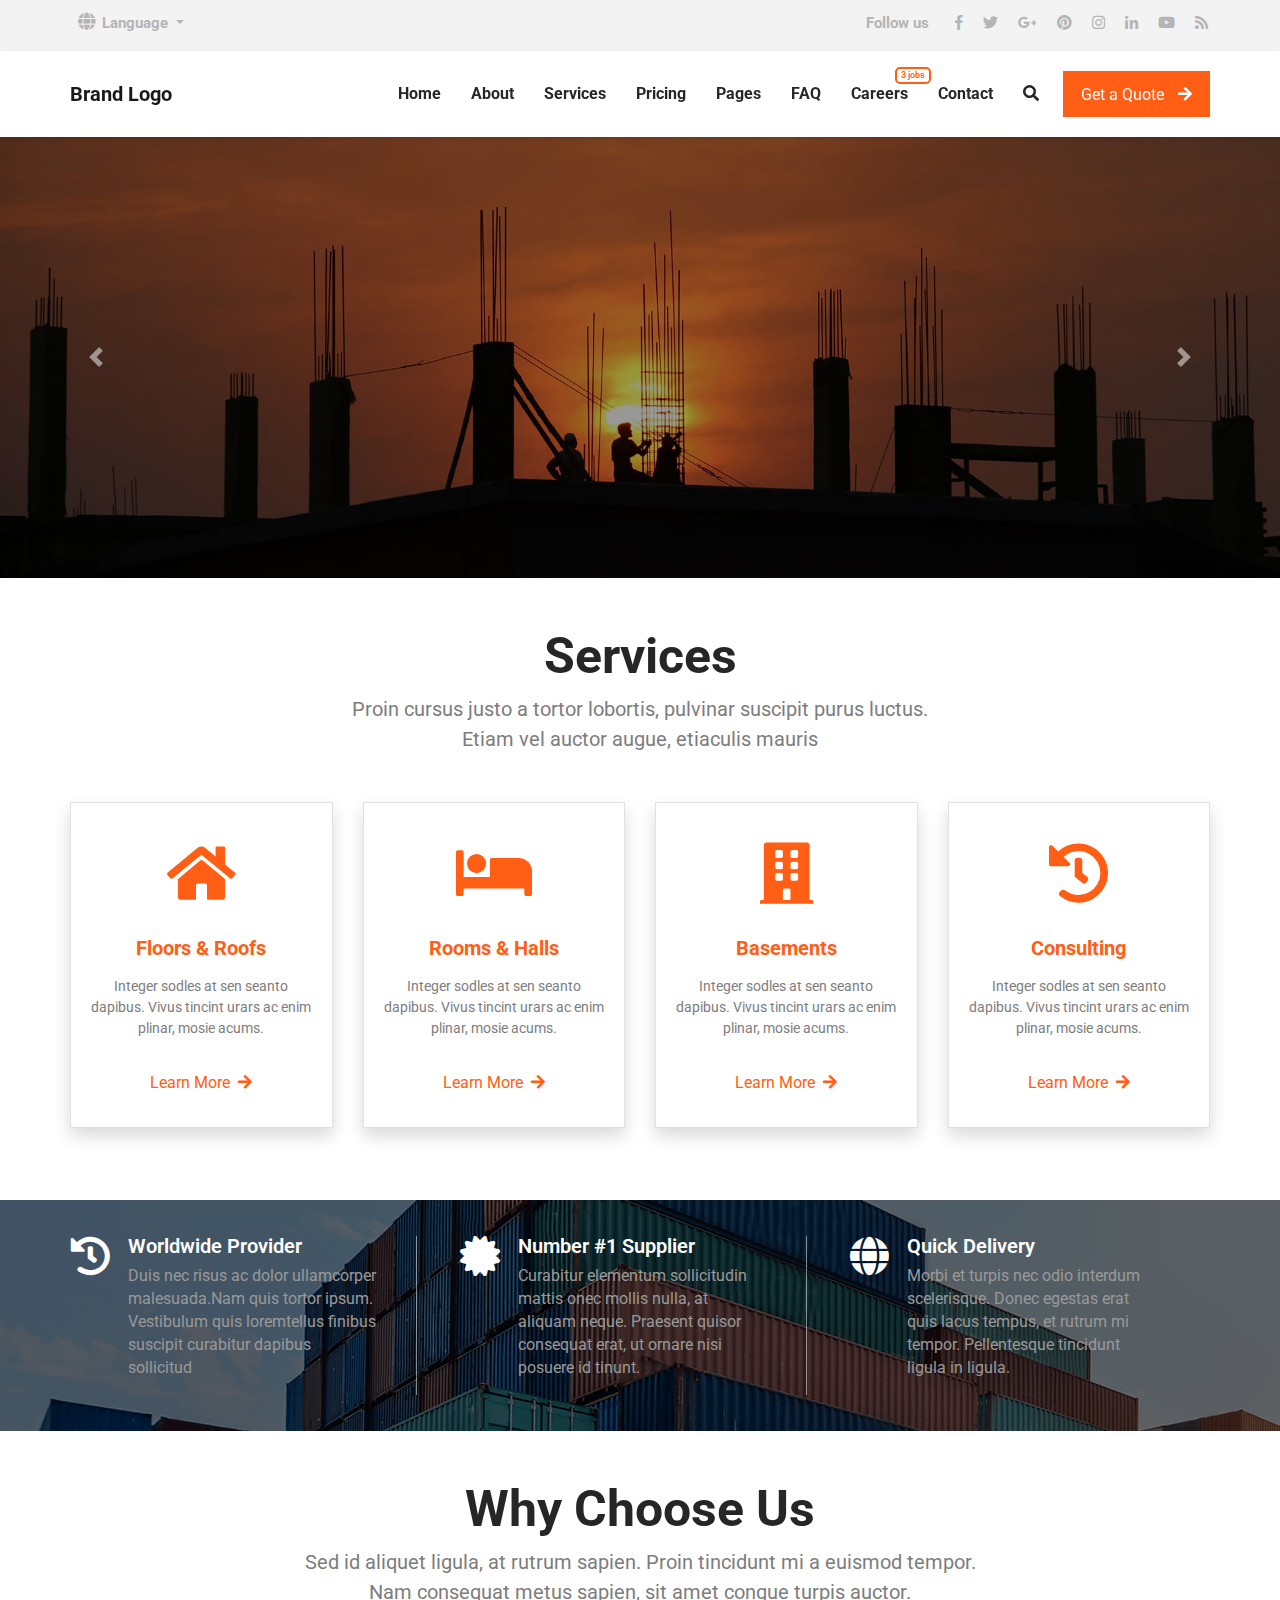
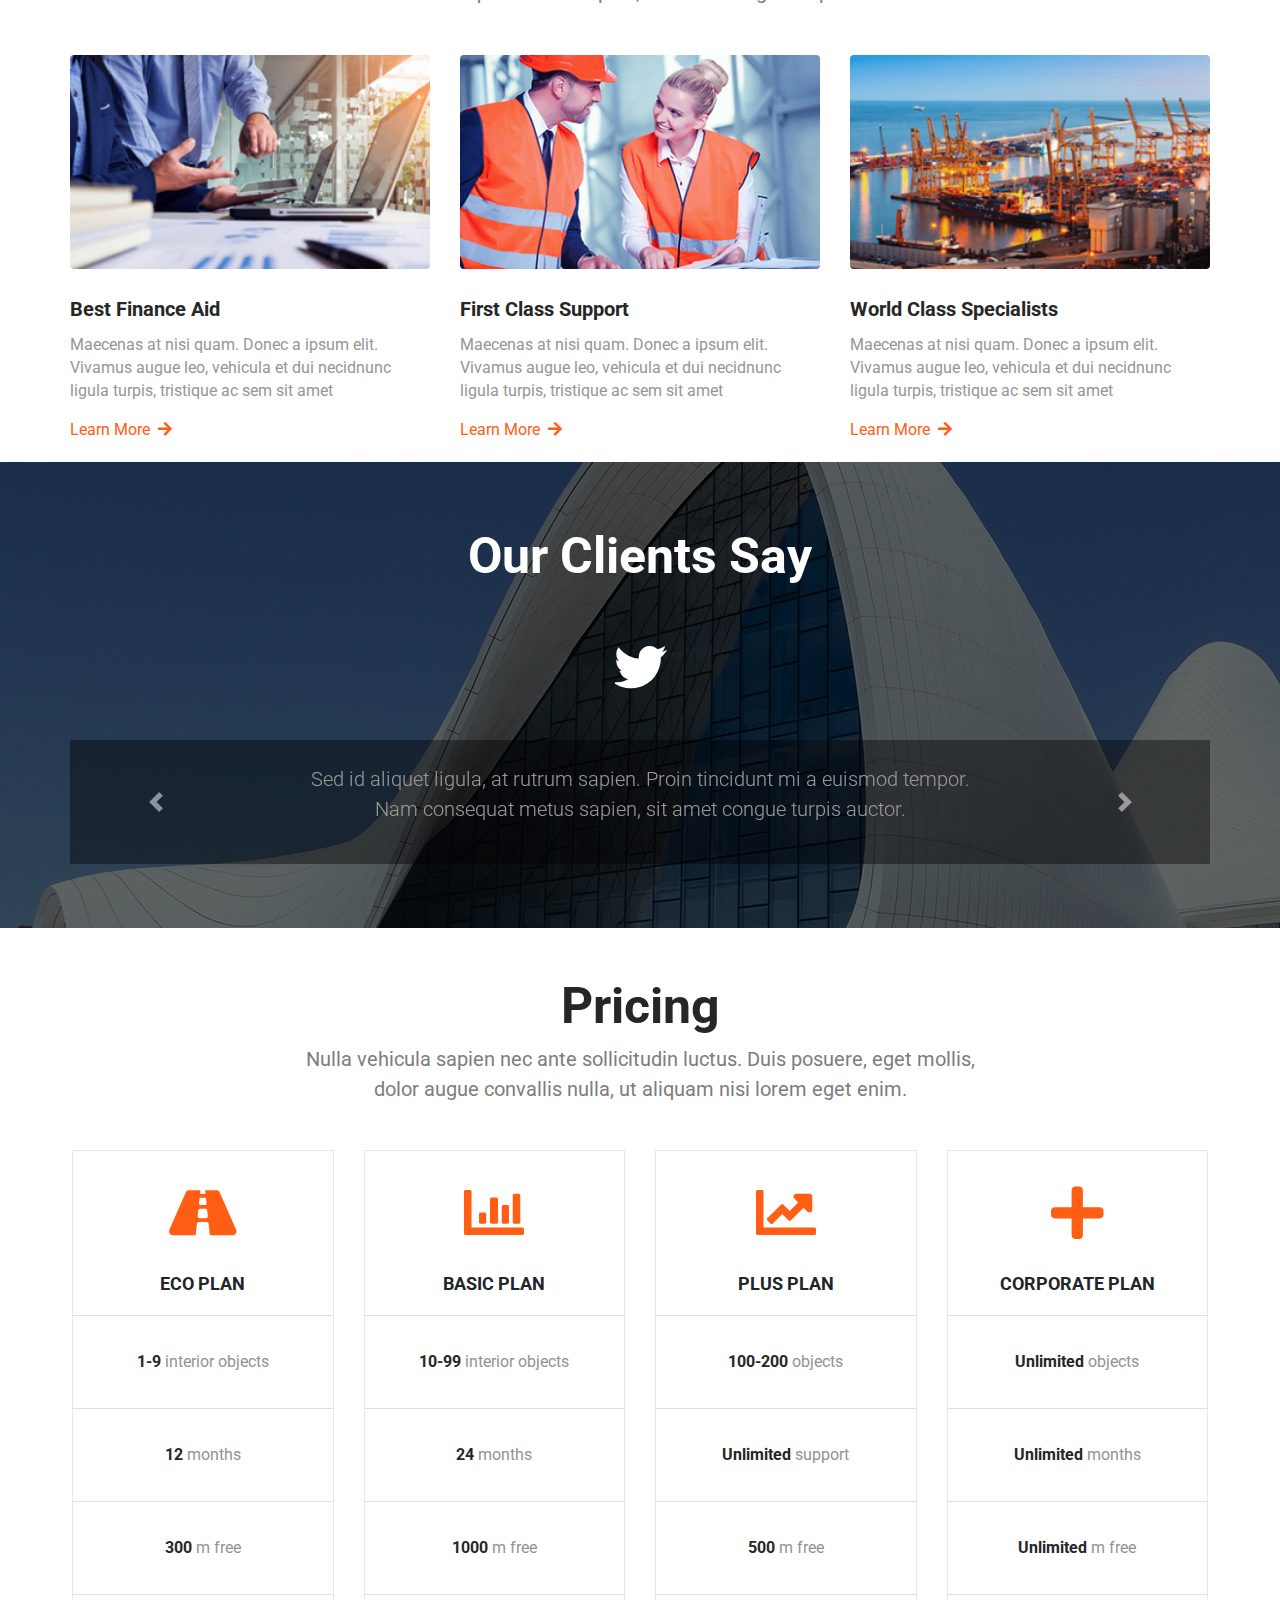
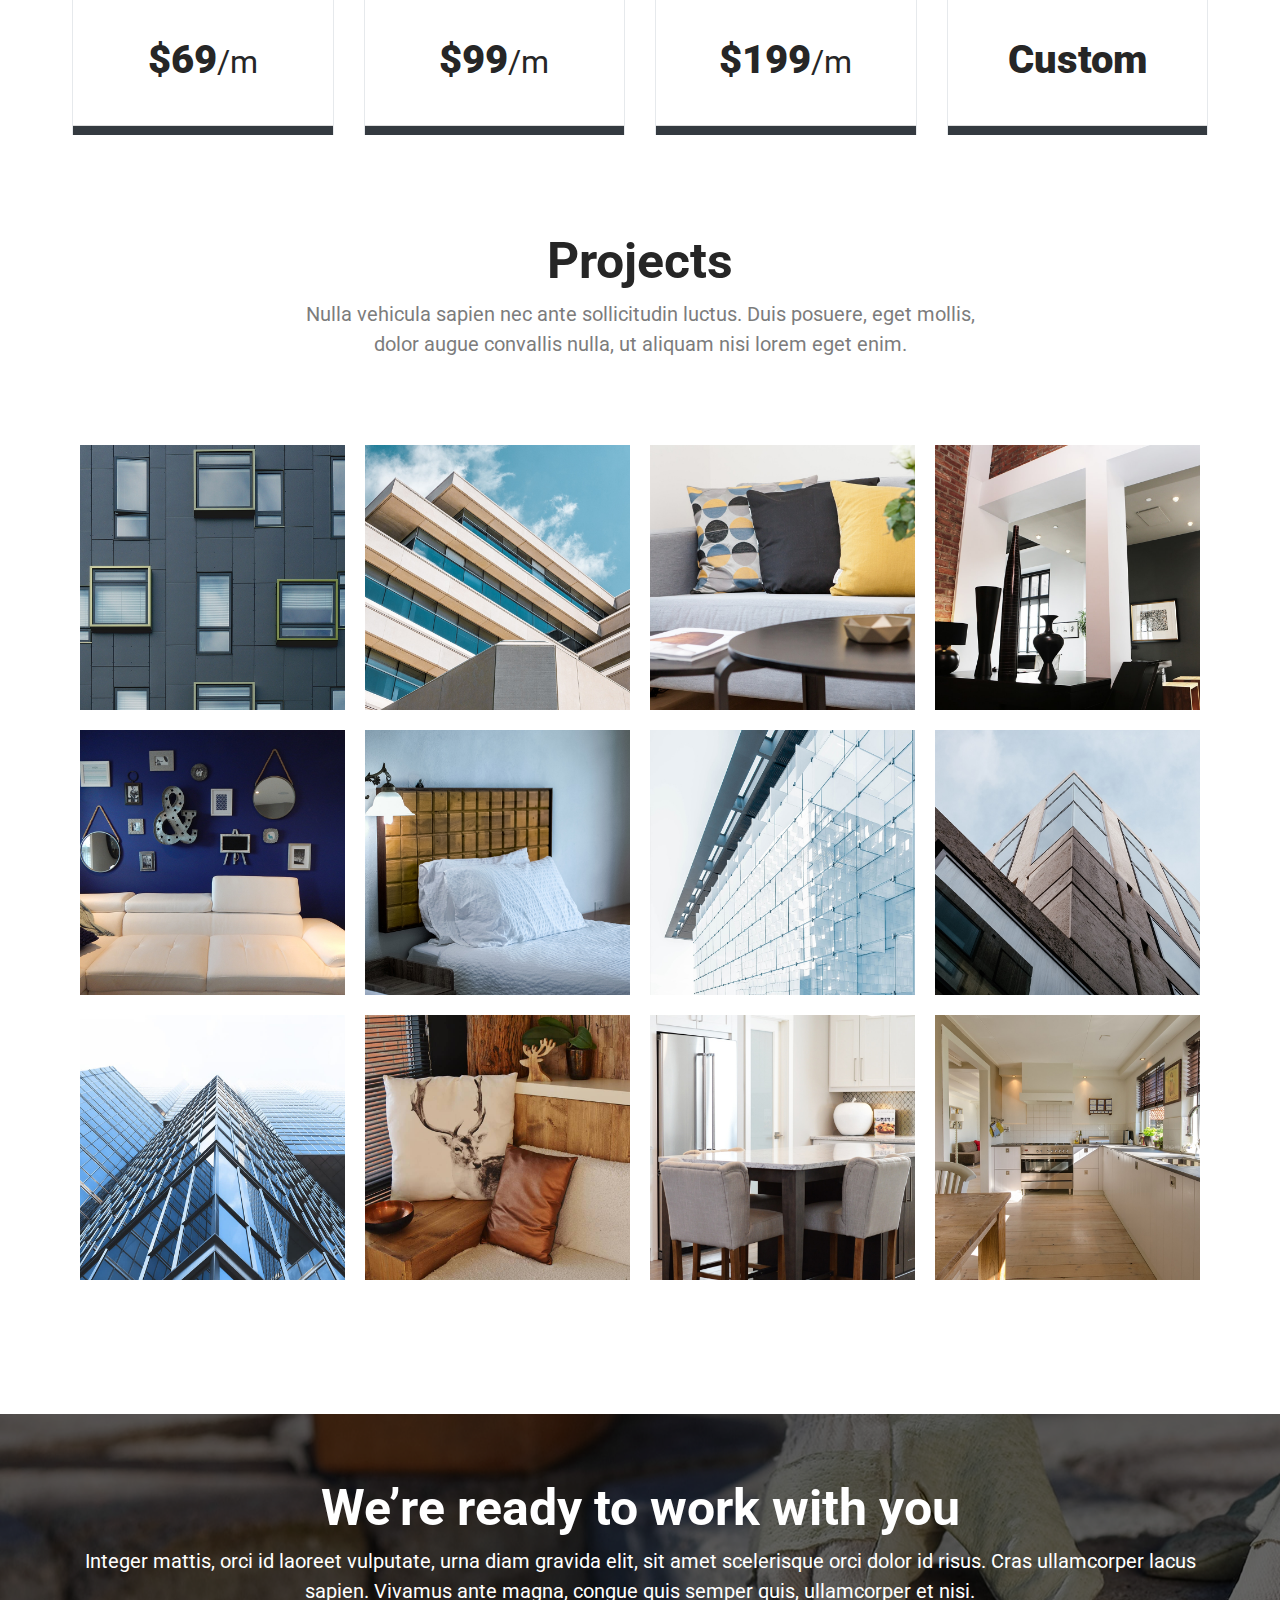
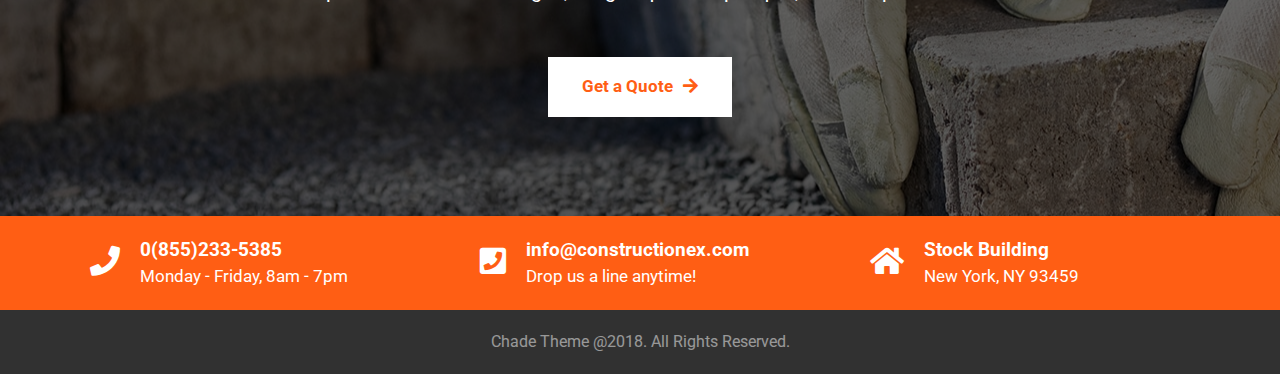
==== index.html @ c519a71b "first commit" ====
<!DOCTYPE html>
<html>

<head>
    <meta charset="utf-8" />
    <meta http-equiv="X-UA-Compatible" content="IE=edge">
    <title>Home</title>
    <meta name="viewport" content="width=device-width, initial-scale=1">
    <!--Bootstrap -->
    <link rel="stylesheet" href="css/bootstrap.css" rel="stylesheet">
    <script src="js/jquery-3.3.1.min.js"></script>
    <script src="js/bootstrap.min.js"></script>
    <!-- Header-footer loading script -->
    <script src="js/header-footer-load.js"></script>
    <!-- Fonts -->
    <link rel="stylesheet" href="fonts/fontawesome-free-5.2.0-web/css/all.css">
    <!-- style -->
    <link rel="stylesheet" href="css/style.css">
    <link href="https://fonts.googleapis.com/css?family=Roboto:400,700,900" rel="stylesheet">
</head>
<!-- end of head  -->

<body>
    <!-- load footer section -->
    <div id="load-header"></div>

    <!-- ------------- start of top carousel ---------------->

    <div id="carouselExampleControls" class="carousel slide" data-ride="carousel">
        <div class="carousel-inner">

            <div class="carousel-item active">
                <img class="d-block w-100" src="img/con-2.jpg" alt="Second slide">
            </div>
            <div class="carousel-item">
                <img class="d-block w-100" src="img/con-3-1.jpg" alt="Third slide">
            </div>
            <div class="carousel-item">
                <img class="d-block w-100" src="img/con-5.jpg" alt="Third slide">
            </div>
        </div>
        <a class="carousel-control-prev" href="#carouselExampleControls" role="button" data-slide="prev">
            <span class="carousel-control-prev-icon" aria-hidden="true"></span>
            <span class="sr-only">Previous</span>
        </a>
        <a class="carousel-control-next" href="#carouselExampleControls" role="button" data-slide="next">
            <span class="carousel-control-next-icon" aria-hidden="true"></span>
            <span class="sr-only">Next</span>
        </a>
    </div>
    <!----------------------------- end of carousel ---------------------------->

    <div class="container container__wraper my-5">
        <div class="text-center">
            <h1>Services</h1>
            <p class="paragraph__size paragraph__color">Proin cursus justo a tortor lobortis, pulvinar suscipit purus
                luctus.<br />Etiam vel auctor
                augue,
                etiaculis mauris</p>
        </div>
    </div>

    <div class="container container__wraper my-5">
        <div class="row">
            <div class="col-lg-3 col-md-6 col-sm-12 ">
                <div class="media border service__sec__item shadow">
                    <div class="media-body text-center">
                        <i class="fa fa-home service__sec__item__icon py-4"></i>
                        <h3 class="py-2">Floors & Roofs</h3>
                        <p>Integer sodles at sen seanto dapibus. Vivus tincint urars ac enim plinar, mosie acums.</p>
                        <footer class="py-3">
                            <a href="#">Learn More<i class="fa fa-arrow-right"></i></a>
                        </footer>
                    </div>
                </div>
            </div>
            <div class="col-lg-3 col-md-6 col-sm-12 ">
                <div class="media border service__sec__item shadow shadow">
                    <div class="media-body text-center">
                        <i class="fa fa-bed service__sec__item__icon py-4"></i>
                        <h3 class="py-2">Rooms & Halls</h3>
                        <p>Integer sodles at sen seanto dapibus. Vivus tincint urars ac enim plinar, mosie acums.</p>
                        <footer class="py-3">
                            <a href="#">Learn More<i class="fa fa-arrow-right"></i></a>
                        </footer>
                    </div>
                </div>
            </div>
            <div class="col-lg-3 col-md-6 col-sm-12 ">
                <div class="media border service__sec__item shadow">
                    <div class="media-body text-center">
                        <i class="fa fa-building service__sec__item__icon py-4"></i>
                        <h3 class="py-2">Basements</h3>
                        <p>Integer sodles at sen seanto dapibus. Vivus tincint urars ac enim plinar, mosie acums.</p>
                        <footer class="py-3">
                            <a href="#">Learn More<i class="fa fa-arrow-right"></i></a>
                        </footer>
                    </div>
                </div>
            </div>
            <div class="col-lg-3 col-md-6 col-sm-12 ">
                <div class="media border service__sec__item shadow">
                    <div class="media-body text-center">
                        <i class="fa fa-history service__sec__item__icon py-4"></i>
                        <h3 class="py-2">Consulting</h3>
                        <p>Integer sodles at sen seanto dapibus. Vivus tincint urars ac enim plinar, mosie acums.</p>
                        <footer class="py-3">
                            <a href="#">Learn More<i class="fa fa-arrow-right"></i></a>
                        </footer>
                    </div>
                </div>
            </div>
        </div>
    </div>
    <!-- End of Services section -->
    <div class="row_service__quality">
        <div class="container container__wraper">
            <div class="row">
                <div class="col-lg">
                    <div class="service__quality display__line">
                        <i class="fa fa-history"></i>
                        <div class="">
                            <h4 class="text-white">Worldwide Provider</h4>
                            <p>Duis nec risus ac dolor ullamcorper malesuada.Nam quis tortor ipsum. Vestibulum quis
                                loremtellus finibus suscipit curabitur dapibus sollicitud</p>
                        </div>
                    </div>
                </div>
                <div class="col-lg">
                    <div class="service__quality display__line">
                        <i class="fa fa-certificate"></i>
                        <div class="">
                            <h4 class="text-white">Number #1 Supplier</h4>
                            <p>Curabitur elementum sollicitudin mattis onec mollis nulla, at aliquam neque. Praesent
                                quisor consequat erat, ut ornare nisi posuere id tinunt.</p>
                        </div>
                    </div>
                </div>
                <div class="col-lg">
                    <div class="service__quality">
                        <i class="fas fa-globe"></i>
                        <div class="">
                            <h4 class="text-white">Quick Delivery</h4>
                            <p>Morbi et turpis nec odio interdum scelerisque. Donec egestas erat quis lacus tempus, et
                                rutrum mi tempor. Pellentesque tincidunt ligula in ligula.</p>
                        </div>
                    </div>
                </div>
            </div>
        </div>
    </div>
    <!-- End of Quality Section -->

    <!-- Start of Choosen Section -->
    <div class="container container__wraper my-5">
        <div class="text-center">
            <h1 class="">Why Choose Us</h1>
            <p class="paragraph__size paragraph__color">Sed id aliquet ligula, at rutrum sapien. Proin tincidunt mi a
                euismod tempor.</br>
                Nam consequat metus sapien, sit amet congue turpis auctor.</p>
        </div>
    </div>
    <div class="container container__wraper">
        <div class="row">
            <div class=" col-lg-4 col-sm-12">
                <div class="card border-0">
                    <img class="card-img-top rounded mb-2" src="img/97-300x178.png" alt="Card image">
                    <div class="card-body pl-0 align__center">
                        <h3 class="card-title">Best Finance Aid</h3>
                        <p class="card-text">Maecenas at nisi quam. Donec a ipsum elit. Vivamus augue leo, vehicula et
                            dui
                            necidnunc ligula turpis, tristique ac sem sit amet</p>
                        <a href="#">Learn More<i class="fa fa-arrow-right"></i></a>
                    </div>
                </div>
            </div>
            <div class=" col-lg-4 col-sm-12">
                <div class="card border-0">
                    <img class="card-img-top rounded mb-2" src="img/shutterstock_313222442_supersize.png"
                        alt="Card image">
                    <div class="card-body pl-0 align__center">
                        <h3 class="card-title">First Class Support</h3>
                        <p class="card-text">Maecenas at nisi quam. Donec a ipsum elit. Vivamus augue leo, vehicula et
                            dui
                            necidnunc ligula turpis, tristique ac sem sit amet</p>
                        <a href="#">Learn More<i class="fa fa-arrow-right"></i></a>
                    </div>
                </div>
            </div>
            <div class=" col-lg-4 col-sm-12">
                <div class="card border-0">
                    <img class="card-img-top rounded mb-2" src="img/4295-300x178.png" alt="Card image">
                    <div class="card-body pl-0 align__center">
                        <h3 class="card-title">World Class Specialists</h3>
                        <p class="card-text">Maecenas at nisi quam. Donec a ipsum elit. Vivamus augue leo, vehicula et
                            dui
                            necidnunc ligula turpis, tristique ac sem sit amet</p>
                        <a href="#">Learn More<i class="fa fa-arrow-right"></i></a>
                    </div>
                </div>
            </div>
        </div>
    </div>
    <!-- End of Choosen Section -->

    <!-- --------------------------- start of 2nd carousel --------------------  -->

    <div class="jumbotron second__carousal">
        <div class="container container__wraper text__visible">
            <div class="text-center">
                <h1 class="font-weight-bold text-white">Our Clients Say</h1>
                <i class="fab fa-twitter font-weight-bold m-5" style="font-size:50px"></i>
            </div>
            <div id="carouselContent" class="carousel slide" data-ride="carousel">
                <div class="carousel-inner" role="listbox">
                    <div class="carousel-item active text-center p-4">
                        <p class="lead">Sed id aliquet ligula, at rutrum sapien. Proin tincidunt mi a euismod
                            tempor.</br>Nam
                            consequat metus sapien, sit amet congue turpis auctor.</p>
                    </div>
                    <div class="carousel-item text-center p-4">
                        <p class="lead">Sed id aliquet ligula, at rutrum sapien. Proin tincidunt mi a euismod
                            tempor.</br>Nam
                            consequat metus sapien, sit amet congue turpis auctor.</p>
                    </div>
                </div>
                <a class="carousel-control-prev" href="#carouselContent" role="button" data-slide="prev">
                    <span class="carousel-control-prev-icon" aria-hidden="true"></span>
                    <span class="sr-only">Previous</span>
                </a>
                <a class="carousel-control-next" href="#carouselContent" role="button" data-slide="next">
                    <span class="carousel-control-next-icon" aria-hidden="true"></span>
                    <span class="sr-only">Next</span>
                </a>
            </div>
        </div>
    </div>

    <!-- --------------------------- end of 2nd carousel ----------------------  -->

    <!-- Start of Pricing Section -->
    <div class="px-md-0 px-lg-5 pt-5">
        <div class="container container__wraper">
            <div class="text-center">
                <h1>Pricing</h1>
                <p class="paragraph__color paragraph__size">Nulla vehicula sapien nec ante sollicitudin luctus. Duis
                    posuere, eget mollis,</br>
                    dolor augue convallis nulla, ut aliquam nisi lorem eget enim.</p>
            </div>
        </div>
        <div class="px-sm-4">
            <div class="row">
                <div class="col-lg-3 col-md-6 pricing_plan--col">
                    <ul class="list-group list-group-flush text-center">
                        <li class="list-group-item">
                            <header class="text-center">
                                <i class="fa fa-road pricing_plan--header"></i>
                                <h2>ECO PLAN</h2>
                            </header>
                        </li>
                        <li class="list-group-item pricing_plan--option">
                            <b>1-9 </b> interior objects
                        </li>
                        <li class="list-group-item pricing_plan--option">
                            <b>12 </b> months
                        </li>
                        <li class="list-group-item pricing_plan--option">
                            <b>300 </b> m free
                        </li>
                        <li class="list-group-item pricing_plan--price">
                            <strong>$69<small>/m</small></strong>
                        </li>
                        <li class="list-group-item p-0">
                            <footer>
                                <a href=""><span class="btn btn-dark w-100 rounded-0">Choose</span></a>
                            </footer>
                        </li>
                    </ul>
                </div>
                <div class="col-lg-3 col-md-6 pricing_plan--col">
                    <ul class="list-group list-group-flush text-center">
                        <li class="list-group-item">
                            <header class="text-center">
                                <i class="fa fa-chart-bar pricing_plan--header"></i>
                                <h2>BASIC PLAN</h2>
                            </header>
                        </li>
                        <li class="list-group-item pricing_plan--option">
                            <b>10-99 </b> interior objects
                        </li>
                        <li class="list-group-item pricing_plan--option">
                            <b>24 </b> months
                        </li>
                        <li class="list-group-item pricing_plan--option">
                            <b>1000 </b> m free
                        </li>
                        <li class="list-group-item pricing_plan--price">
                            <strong>$99<small>/m</small></strong>
                        </li>
                        <li class="list-group-item p-0">
                            <footer>
                                <a href=""><span class="btn btn-dark w-100 rounded-0">Choose</span></a>
                            </footer>
                        </li>
                    </ul>
                </div>
                <div class="col-lg-3 col-md-6 pricing_plan--col">
                    <ul class="list-group list-group-flush text-center">
                        <li class="list-group-item">
                            <header class="text-center">
                                <i class="fa fa-chart-line pricing_plan--header"></i>
                                <h2>PLUS PLAN</h2>
                            </header>
                        </li>
                        <li class="list-group-item pricing_plan--option">
                            <b>100-200 </b> objects
                        </li>
                        <li class="list-group-item pricing_plan--option">
                            <b>Unlimited </b> support
                        </li>
                        <li class="list-group-item pricing_plan--option">
                            <b>500 </b> m free
                        </li>
                        <li class="list-group-item pricing_plan--price">
                            <strong>$199<small>/m</small></strong>
                        </li>
                        <li class="list-group-item p-0">
                            <footer>
                                <a href=""><span class="btn btn-dark w-100 rounded-0">Choose</span></a>
                            </footer>
                        </li>
                    </ul>
                </div>
                <div class="col-lg-3 col-md-6 pricing_plan--col">
                    <ul class="list-group list-group-flush text-center">
                        <li class="list-group-item">
                            <header class="text-center">
                                <i class="fa fa-plus pricing_plan--header"></i>
                                <h2>CORPORATE PLAN</h2>
                            </header>
                        </li>
                        <li class="list-group-item pricing_plan--option">
                            <b>Unlimited </b> objects
                        </li>
                        <li class="list-group-item pricing_plan--option">
                            <b>Unlimited </b> months
                        </li>
                        <li class="list-group-item pricing_plan--option">
                            <b>Unlimited </b> m free
                        </li>
                        <li class="list-group-item pricing_plan--price">
                            <strong>Custom</strong>
                        </li>
                        <li class="list-group-item p-0">
                            <footer>
                                <a href=""><span class="btn btn-dark w-100 rounded-0">Choose</span></a>
                            </footer>
                        </li>
                    </ul>
                </div>
            </div>
        </div>
        <!-- This code is to hide the bottom of pricing column -->
        <div class="hide__col"></div>
    </div>
    <!-- End of Projects Section -->

    <div class="jumbotron rounded-0 bg-white m-0 ">
        <div class="container container__wraper">
            <div class="text-center">
                <h1>Projects</h1>
                <p class="paragraph__color paragraph__size">Nulla vehicula sapien nec ante sollicitudin luctus. Duis
                    posuere, eget mollis,</br>
                    dolor augue convallis nulla, ut aliquam nisi lorem eget enim.</p>
            </div>
        </div>
        <section class="gallery-block compact-gallery">
            <div class="container container__wraper">
                <div class="row no-gutters image__gallary">
                    <div class="col-md-6 col-lg-3 item zoom-on-hover">
                        <a class="lightbox" href="img/image1.jpg">
                            <img class="img-fluid image" src="img/11.jpg">
                            <span class="description">
                                <span class="description-heading ">Lorem Ipsum</span>
                            </span>
                        </a>
                    </div>
                    <div class="col-md-6 col-lg-3 item zoom-on-hover">
                        <a class="lightbox" href="img/image2.jpg">
                            <img class="img-fluid image" src="img/12.jpg">
                            <span class="description">
                                <span class="description-heading">Lorem Ipsum</span>
                            </span>
                        </a>
                    </div>
                    <div class="col-md-6 col-lg-3 item zoom-on-hover">
                        <a class="lightbox" href="img/image3.jpg">
                            <img class="img-fluid image" src="img/13.jpg">
                            <span class="description">
                                <span class="description-heading">Lorem Ipsum</span>
                            </span>
                        </a>
                    </div>
                    <div class="col-md-6 col-lg-3 item zoom-on-hover">
                        <a class="lightbox" href="img/image4.jpg">
                            <img class="img-fluid image" src="img/14.jpg">
                            <span class="description">
                                <span class="description-heading">Lorem Ipsum</span>
                            </span>
                        </a>
                    </div>
                    <div class="col-md-6 col-lg-3 item zoom-on-hover">
                        <a class="lightbox" href="img/image5.jpg">
                            <img class="img-fluid image" src="img/15.jpg">
                            <span class="description">
                                <span class="description-heading">Lorem Ipsum</span>
                            </span>
                        </a>
                    </div>
                    <div class="col-md-6 col-lg-3 item zoom-on-hover">
                        <a class="lightbox" href="img/image6.jpg">
                            <img class="img-fluid image" src="img/16.jpg">
                            <span class="description">
                                <span class="description-heading">Lorem Ipsum</span>
                            </span>
                        </a>
                    </div>
                    <div class="col-md-6 col-lg-3 item zoom-on-hover">
                        <a class="lightbox" href="img/image7.jpg">
                            <img class="img-fluid image" src="img/7.jpg">
                            <span class="description">
                                <span class="description-heading">Lorem Ipsum</span>
                            </span>
                        </a>
                    </div>
                    <div class="col-md-6 col-lg-3 item zoom-on-hover">
                        <a class="lightbox" href="img/image8.jpg">
                            <img class="img-fluid image" src="img/8.jpg">
                            <span class="description">
                                <span class="description-heading">Lorem Ipsum</span>
                            </span>
                        </a>
                    </div>
                    <div class="col-md-6 col-lg-3 item zoom-on-hover">
                        <a class="lightbox" href="img/image9.jpg">
                            <img class="img-fluid image" src="img/9.jpg">
                            <span class="description">
                                <span class="description-heading">Lorem Ipsum</span>
                            </span>
                        </a>
                    </div>
                    <div class="col-md-6 col-lg-3 item zoom-on-hover">
                        <a class="lightbox" href="img/image1.jpg">
                            <img class="img-fluid image" src="img/1.jpg">
                            <span class="description">
                                <span class="description-heading ">Lorem Ipsum</span>
                            </span>
                        </a>
                    </div>
                    <div class="col-md-6 col-lg-3 item zoom-on-hover">
                        <a class="lightbox" href="img/image2.jpg">
                            <img class="img-fluid image" src="img/2.jpg">
                            <span class="description">
                                <span class="description-heading">Lorem Ipsum</span>
                            </span>
                        </a>
                    </div>
                    <div class="col-md-6 col-lg-3 item zoom-on-hover">
                        <a class="lightbox" href="img/image3.jpg">
                            <img class="img-fluid image" src="img/3.jpg">
                            <span class="description">
                                <span class="description-heading">Lorem Ipsum</span>
                            </span>
                        </a>
                    </div>
                </div>
            </div>
        </section>
    </div>

    <div class="jumbotron call__to__action">
        <div class="container container__wraper text__visible">
            <h1 class="text-white">We’re ready to work with you</h1>
            <p class="paragraph__size">Integer mattis, orci id laoreet vulputate, urna diam gravida elit, sit amet
                scelerisque
                orci dolor id risus.
                Cras ullamcorper lacus sapien. Vivamus ante magna, congue quis semper quis, ullamcorper et nisi.
            </p>
            <button type="button" class="btn btn-primary">Get a Quote<i class="fa fa-arrow-right"></i></button>
        </div>
    </div>

    <!-- Load Footer -->
    <div id="load-footer"></div>

</body>

</html>
---- css/style.css ----
/* CSS Document */

/*------------------------------------------------------------------
/*--------------------------------------------------------*/

/* TABLE OF CONTENTS: */

/*--------------------------------------------------------*/

/* 01 - STYLES INIT */

/* 02 - HEADER */

/* 03 - CAROUSEL  */

/* 04 - SERVICE  */

/* 05 - QUALITY SECTION */

/* 06 - CHOOSE SECTION  */

/* 07 - SECOND CAROUSEL */

/* 08 - PRICING SECTION */

/* 09 - PROJECT SECTION */

/* 10 - PROMO SECTION */

/* 11 - FOOTER */

/*------------------------------------------------------*/

/*---------------------- 01. STYLES INIT----------------------*/

:root {
    --primary-color: #ff5e14;
    --secondary-color: rgba(255, 94, 20, 0.8);;
    --main-txt-color: #ffffff;
    --primary--text--color: #262626;
}

html, body {
    font-family: Roboto;
    font-weight: 400;
}

h1 {
    color: var(--primary--text--color);
    font-weight: bold;
    font-size: 50px;
}

.paragraph__size {
    font-size: 20px;
}

.paragraph__color {
    color: var(--primary--text--color);
    opacity: 0.6;
}

.position__relative {
    position: relative;
}

@media (min-width: 576px) {
    .container__wraper {
        padding-right: 0px;
        padding-left: 0px;
        margin-right: auto;
        margin-left: auto;
    }
}

.cursor_pointer {
    cursor: pointer;
}

/* Typography */
.media i, .learn__more {
    color: var(--primary-color);
}

a:hover {
    text-decoration: none;
}


/*---------------------- 02. HEADER----------------------*/

.topbar {
    background: #f3f3f3;
    padding-top: 0.25rem;
    padding-right: 0
}

.topbar .dropdown-menu{
    z-index: 1025;
}

.nav__bar {
    width: 100%;
    float: left;
}

.navbar__wrapper {
    padding: 20px 10px;
}

.nav__social__icon {
    font-size: 15px;
    padding-right: 10px;
    padding-left: 10px;
}

.topbar, .nav__social__icon {
    color: #b5b5b5;
}

.nav__social__icon:hover {
    color: #b5b5b5;
    opacity: 0.3;
}

.brand__logo .navbar-brand {
    padding: 0;
    margin: 0;
}

.nav__collaps {
    width: 80%;
    float: left;
}

.follow__us {
    font-size: 15px;
    font-weight: bold;
}

.language_selector {
    font-weight: bold;
    font-size: 15px;
    margin-left: 7px;
}

.language_selector--icon {
    font-size: 18px;
}

.language_selector_opacity {
    opacity: 0.4;
}

.side_nav_item_opacity {
    opacity: 0.4;
}

.side_nav_social_icon_opacity {
    opacity: 0.5;
}

.side_nav_social_icon_opacity i:hover {
    opacity: 0.2;
}

.menu__item {
    color: var(--primary--text--color) !important;
    padding: 5px 0 !important;
    margin-left: 30px;
}

.menu__item:hover {
    color: var(--primary-color) !important;
}

.brand__logo {
    width: 20%;
    padding: 8px 0px;
    float: left;
}

@media (max-width: 1200px) {
    .brand__logo {
        width: 100% !important;
        text-align: center;
    }
    .nav__collaps {
        width: 100%;
    }
    div#collaps__navbar ul {
        margin: auto;
    }
}

.hover_dropdown .dropdown-item {
    font-size: 16px;
    font-weight: 400px;
    color: var(--primary--text--color);
}

.hover_dropdown .dropdown-item:hover, .hover_dropdown .dropdown-item:focus, .hover_dropdown .dropdown-item:active {
    background-color: #ffffff;
}

.hover_dropdown::before {
    display: block;
    width: 100%;
    height: 10px;
    content: '';
    position: absolute;
    bottom: 100%;
    margin: 0 0 1px;
}

.hover_dropdown {
    top: 124%;
}

.btn__menu .fa {
    color: var(--primary--text--color);
    font-size: 28px;
}

@media (min-width: 992px) {
    /* make menu dropdown on hover */
    .dropdown:hover>.hover_dropdown {
        display: block !important;
        cursor: pointer;
    }
}

@media (max-width: 992px) {
    .menu-item-notify {
        display: none;
    }
    .menu__item {
        margin: 0;
        color: #fff !important;
        padding: 17px 20px !important;
    }
    .menu__item:hover {
        color: #fff !important;
    }
    /* Side Navbar on small screen */
    .nav__collaps {
        overflow-y: auto;
        position: fixed;
        top: 0px;
        width: 320px !important;
        z-index: 99;
        background: var(--primary--text--color);
        left: 0px;
        height: 100%;
    }
    /* Add top padding on side navbar for close icon */
    .nav__collaps .navbar-nav {
        padding-top: 40px;
    }
    /* Dropdwon box styling on side navbar */
    .hover_dropdown {
        background-color: transparent;
        border: 0 !important;
        padding: 0px 0px;
        margin: 0;
    }
    /* Dropdwon items styling on side navbar */
    .hover_dropdown .dropdown-item {
        color: #fff !important;
        font-size: 16px !important;
        font-weight: bold;
        border-top: 1px solid #ffffff1a;
        padding: 17px 20px 17px 40px !important;
        line-height: 15px;
    }
    /* Dropdwon items styling on side navbar on hover  */
    .hover_dropdown .dropdown-item:hover, .hover_dropdown .dropdown-item:focus, .hover_dropdown .dropdown-item:active {
        background: var(--primary--text--color);
        color: #fff;
    }
    /* Navigation options styling on side navbar */
    .nav__collaps .nav-itme {
        border-top: 1px solid #ffffff1a;
        line-height: 15px;
    }
    .fa-angle-right__arrow {
        float: right;
        font-size: 12px;
        opacity: 1;
    }
    .fa-angle-right__arrow:before {
        content: "\f105";
    }
    .fa-angle-down__arrow:before {
        content: "\f107";
    }
    .fa-caret-right__caret {
        float: right;
        font-size: 12px;
        opacity: 0.4;
    }
    .fa-caret-right__caret:before {
        content: "\f0da";
    }
    .fa-caret-down__caret:before {
        content: "\f0d7";
    }
    .activeButton:before {
        position: fixed;
        z-index: 100 !important;
        left: 270px !important;
        top: 8px !important;
        content: "\f00d" !important;
        color: #fff;
        font-size: 25px;
    }    
    .btn__menu {
        position: absolute;
        left: 6px;
        top: 25px;
        border: 0;
    }
}

/* ====================================
Dropdown Services on navigation bar
======================================= */

.dropdown__services {
    position: absolute;
    top: 113%;
    left: 50%;
    z-index: 1000;
    display: none;
    padding: 0.5rem 25px;
    font-size: 1rem;
    color: #212529;
    background-color: #fff;
    background-clip: padding-box;
    border: 1px solid #00000026;
    border-radius: 0.25rem;
    width: 950px;
    transform: translate(-19%, 0);
    padding-top: 10px;
}

.service__item_title {
    color: var(--primary--text--color);
    font-size: 15px;
    padding: 0;
    overflow: hidden;
    white-space: nowrap;
    text-overflow: ellipsis;
}

.service__item_detail {
    color: #969696;
    white-space: nowrap;
    overflow: hidden;
    font-size: 13px;
    text-overflow: ellipsis;
}

.service__item_icon {
    color: var(--primary-color);
    font-size: 38px;
    margin-right: 24px;
    float: left;
}

.service__item_link {
    padding-top: 7px;
    padding-bottom: 7px;
    height: 100%;
}

.service__item_link:hover {
    background: #F7F7F7;
    border-radius: 3px;
}

/* ==================================
end of Dropdown Services on navigation bar
================================== */

.menu-item-notify {
    white-space: nowrap;
    font-size: 9px;
    font-weight: 600;
    position: absolute;
    bottom: 77%;
    left: 101%;
    margin: -1px 0 0 -14px;
    background: #fff;
    border-radius: 5px;
    padding: 0px 4px;
    border: 2px solid;
    color: var(--primary-color);
}

.fa-arrow-right_top_nav {
    color: white;
    font-weight: 0;
    margin: 5px 0px 0px 10px;
}

.nav_button {
    border: 0px;
    border-radius: 0PX;
    padding: 10px 18px;
    background: var(--primary-color);
    color: var(--main-txt-color);
}

.nav_button:hover {
    background-color: var(--secondary-color);
}

/*---------------------- 03. CAROUSEL----------------------*/

.carousel-item {
    max-height: 656px;
}

.carousel-item::before {
    position: absolute;
    content: "";
    width: 100%;
    height: 100%;
    background: black;
    opacity: 0.4;
    top: 0;
    right: 0;
}
.main__carousal .text__visible {
    position: relative;
    color: #fff;
    text-align: center;
}
.main__carousal i {
    font-size:50px;
    margin: 3rem;    
}

/*---------------------- 04. SERVICES----------------------*/

.services__section .container {
    margin-top: 3rem;
    margin-bottom: 3rem;
}

.service__sec__item {
    padding: 16px;
    margin-bottom: 24px;
}

.service__sec__item__icon {
    font-size: 61px;
}

.media-body h3 {
    font-size: 20px;
    font-weight: bold;
    color: var(--primary-color);
}

.media-body p {
    color: #7d7d7d;
    font-size: 14px;
    line-height: 21px;
}

.media-body footer a {
    color: var(--primary-color);
}

.media:hover, .media:hover i, .media:hover a, .media:hover h3 {
    background: var(--primary-color);
    color: var(--main-txt-color);
}

.media-body footer i {
    margin-left: 8px;
}

.media {
    width: 100%;
}

@media (max-width: 1200px) {
    .service__sec__item__icon {
        width: 100%;
        margin: auto;
        padding-bottom: 1rem;
    }
    .service__sec__item {
        display: block;
        text-align: center;
    }
}

/*---------------------- 05. QUALITY SECTION----------------------*/

.row_service__quality {
    background-image: url('../img/1200.png');
    width: 100%;
    height: 40%;
    margin: 0;
    position: relative;
    border-radius: 0;
}

.row_service__quality::before {
    position: absolute;
    content: "";
    width: 100%;
    height: 100%;
    background: black;
    opacity: 0.6;
    top: 0;
    right: 0;
}

.row_service__quality [class*="col-"] {
    margin: 36px 0px;
}

.service__quality {
    display: -ms-flexbox;
    display: flex;
    -ms-flex-align: start;
    align-items: flex-start;
    max-width: 85%;
}

.service__quality p {
    color: #999999;
    font-size: 16px;
    line-height: 23px;
}

.service__quality h4 {
    font-size: 20px;
    line-height: 20px;
    font-weight: 600;
}

.service__quality i, .service__quality h4 {
    color: #ffffff;
}

.service__quality i {
    font-size: 40px;
    padding-right: 18px;
}

/* Display vertical line between columns on large screen in service quality section */
@media (min-width: 992px) {
    .display__line:after {
        content: '';
        position: absolute;
        display: block;
        width: 1px;
        height: 100%;
        max-height: 175px;
        top: 0;
        right: 28px;
        background: #ffffff80;
    }
}

/*---------------------- 06. CHOOSE SECTION----------------------*/

.choose__section .container{
    margin-top: 3rem;
    margin-bottom: 3rem;
}

@media (max-width: 992px) {
    .align__center {
        text-align: center;
    }
}
.choose__section .card img {
    margin-bottom: 0.5rem;   
    border-radius: 0.25rem;

}

.card-body h3 {
    font-size: 20px;
    font-weight: bold;
    color: #262626;
}

.card-body p {
    line-height: 23px;
    color: rgb(150, 150, 150);
}

.card-body a {
    color: var(--primary-color);
}

.card-body i {
    margin-left: 8px;
}
/*---------------------- 07. SECOND CAROUSEL----------------------*/

.second__carousal {
    background-image: url('../img/clients_bg.jpg');
    margin: 0;
    width: 100%;
    height: 40%;
    margin: 0;
    position: relative;
    border-radius: 0;
}

.second__carousal::before {
    position: absolute;
    content: "";
    width: 100%;
    height: 100%;
    background: black;
    opacity: 0.6;
    top: 0;
    right: 0;
}
.second__carousal .text__visible {
    position: relative;
    color: #fff;
    text-align: center;
}
.second__carousal i {
    font-size:50px;
    margin: 3rem;    
}

/*---------------------- 08. PRICING SECTION----------------------*/

/* removing Corner radius */
.prising_section, .second__carousal {
    border-radius: 0;
}

.prising_section {
    background: #F3F7FC;
    padding-bottom: 30px;
    margin-bottom: 0px;
}

.prising_section .container {
    padding-top: 20px;
}

/* pricing plan col border */
.pricing_plan--col ul {
    border: 1px solid #e6e9ec;
}

.pricing_plan--header {
    font-size: 60px;
    font-weight: 700;
    color: var(--primary-color);
    padding: 20px 0 30px;
}

.pricing_plan--option b {
    color: var(--primary--text--color);
}

.pricing_plan--option {
    font-size: 16px;
    color: #939393;
    line-height: 68px;
}

.pricing_plan--price {
    font-size: 40px;
    font-weight: 700;
    color: var(--primary--text--color);
    padding: 35px 0;
}

@media (max-width: 992px) {
    .pricing_plan--col {
        margin-top: 50px;
    }
}

@media (min-width: 992px) {
    /* pricing plan section*/
    .pricing_plan--col {
        position: relative;
        transition: bottom ease-out 0.3s !important;
        bottom: -30px;
    }
    .pricing_plan--col:hover {
        transition: bottom ease-out 0.3s !important;
        bottom: 0;
    }
    .pricing_plan--col h2 {
        font-size: 18px;
        font-weight: bold;
    }
}

@media (max-width: 768px) {
    .pricing_plan--col {
        width: 100%;
        max-width: 400px;
        margin: 40px auto 0 auto;
    }
}

@media (min-width: 992px) {
    /* hide column below the pricing plan to make transisition on hover */
    .hide__col {
        position: relative;
        background: rgb(255, 255, 255);
        padding: 16px 0;
        margin: 0;
        border-radius: 0;
        border: none;
        width: 100%;
    }
}

/*---------------------- 09. PROJECT SECTION----------------------*/

.project__section {
    border-radius: 0;
    background-color: #ffffff;
    margin: 0;
}

/* ----------------------------
        Start of Imagegallary 
-------------------------------*/
.image__gallary div > a img {
    padding: 10px;
}

.gallery-block {
    padding-bottom: 60px;
    padding-top: 60px;
}

.gallery-block.compact-gallery .item {
    overflow: hidden;
    margin-bottom: 0;
    background: white;
    opacity: 1;
}

.gallery-block.compact-gallery .item .image {
    transition: 0.2s ease;
}

.gallery-block.compact-gallery .item .description {
    display: grid;
    position: absolute;
    bottom: 46%;
    color: rgb(0, 0, 0);
    font-size: 12px;
    line-height: 18px;
    width: 100%;
    opacity: 1;
    transition: 0.8s ease;
    text-align: center;
}

.gallery-block.compact-gallery .item .description .description-heading {
    font-size: 1.5em;
    font-weight: bold;
}


@media (min-width: 576px) {
    .gallery-block.compact-gallery .item .description {
        opacity: 0;
    }
    .gallery-block.compact-gallery .item a:hover .description {
        opacity: 1;
    }
    .gallery-block .zoom-on-hover:hover .image {
        /* transform: scale(1.7); */
        /* background: #e23d0b; */
        opacity: 0.3;
    }
}

/* ----------------------------
        End of Imagegallary 
-------------------------------*/

/*---------------------- 10. PROMO SECTION----------------------*/

.call__to__action {
    background-image: url('../img/call_to_action.jpg');
    width: 100%;
    height: 40%;
    margin: 0;
    position: relative;
    border-radius: 0;
}

.call__to__action::before {
    position: absolute;
    content: "";
    width: 100%;
    height: 100%;
    background: black;
    opacity: 0.6;
    top: 0;
    right: 0;
}

.call__to__action .text__visible {
    position: relative;
    color: #fff;
    text-align: center;
}

.call__to__action button {
    color: var(--primary-color);
    background: #ffffff;
    padding: 17px 34px;
    font-size: 17px;
    font-weight: bold;
    border: 0;
    border-radius: 0;
    margin: 35px;
}

.call__to__action button i {
    padding-left: 10px;
}

.call__to__action button:hover {
    background: #ffffff;
    border: 0;
    border-radius: 0;
    color: var(--primary-color);
}

/*---------------------- 11. FOOTER----------------------*/

.contact__section {
    padding: 20px 0;
    background-color: var(--primary-color);
}

.contact__section i {
    margin: 10px 20px;
    font-size: 30px;
    float: left;
}

.contact__section span {
    font-size: 17px;
}

.contact__section b {
    font-size: 19px;
}

.rotate__icon {
    transform: rotate(100deg);
}

@media (max-width: 992px) {
    .contact__style {
        width: 300px;
        margin: 0 auto;
        padding-top: 15px;
        padding-bottom: 15px;
    }
}
.main__footer {
    width: 100%;
    height: 4rem;
    background-color: #313131;
    color: #ffffff;
    display: flex;
}

.main__footer span {
    margin: auto;
    opacity: 0.5;
}
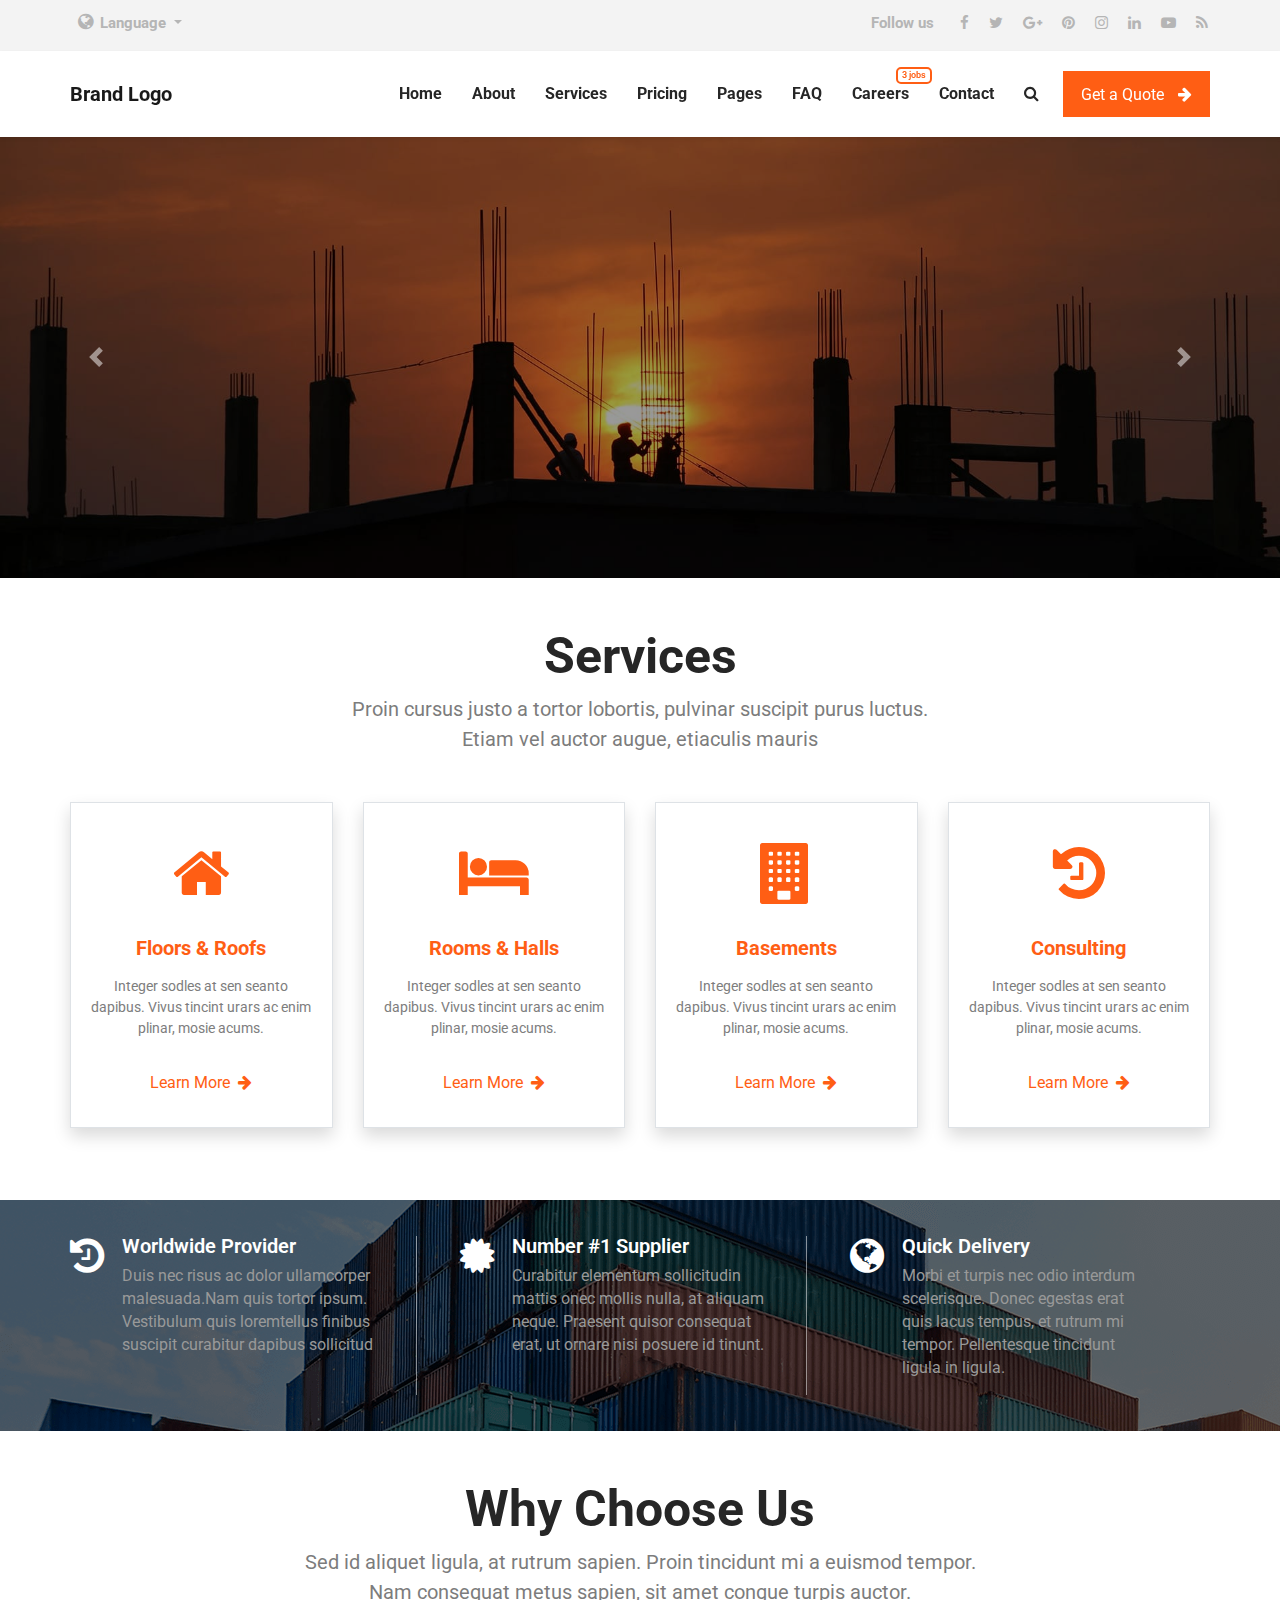
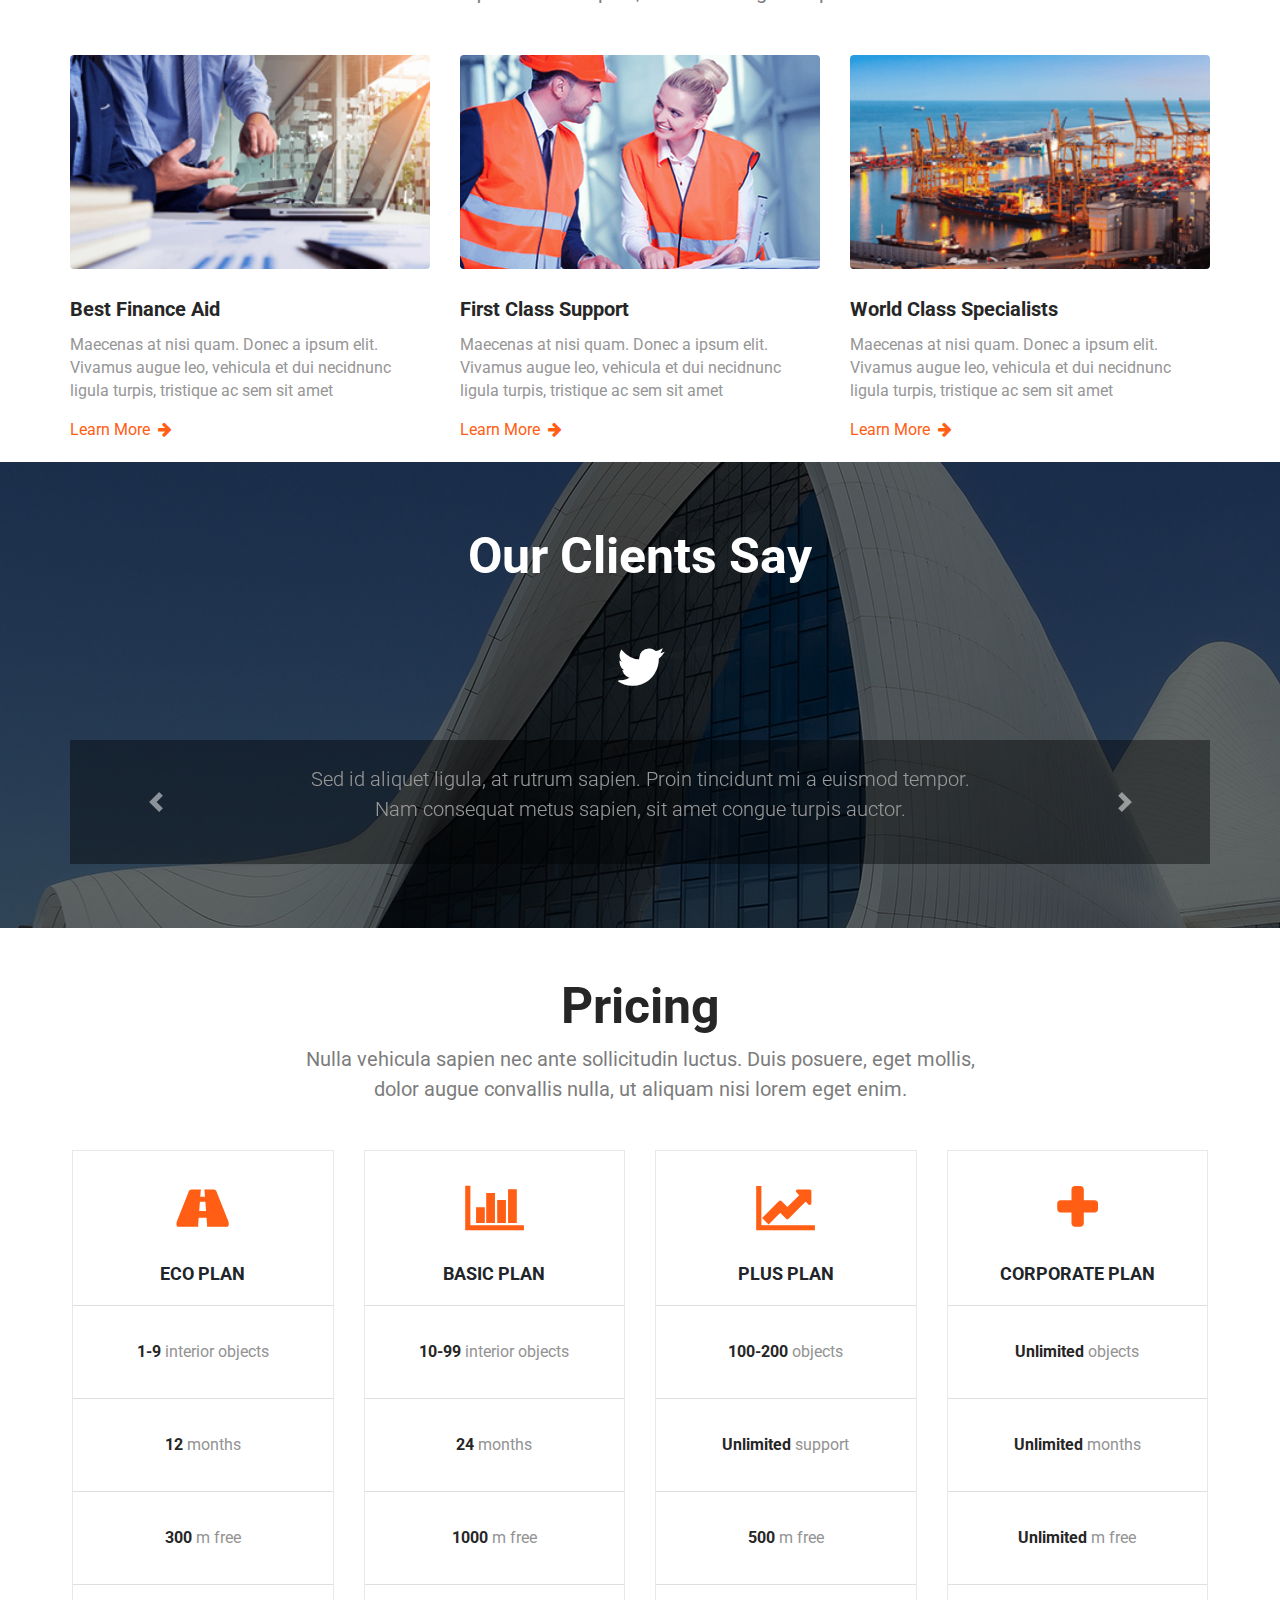
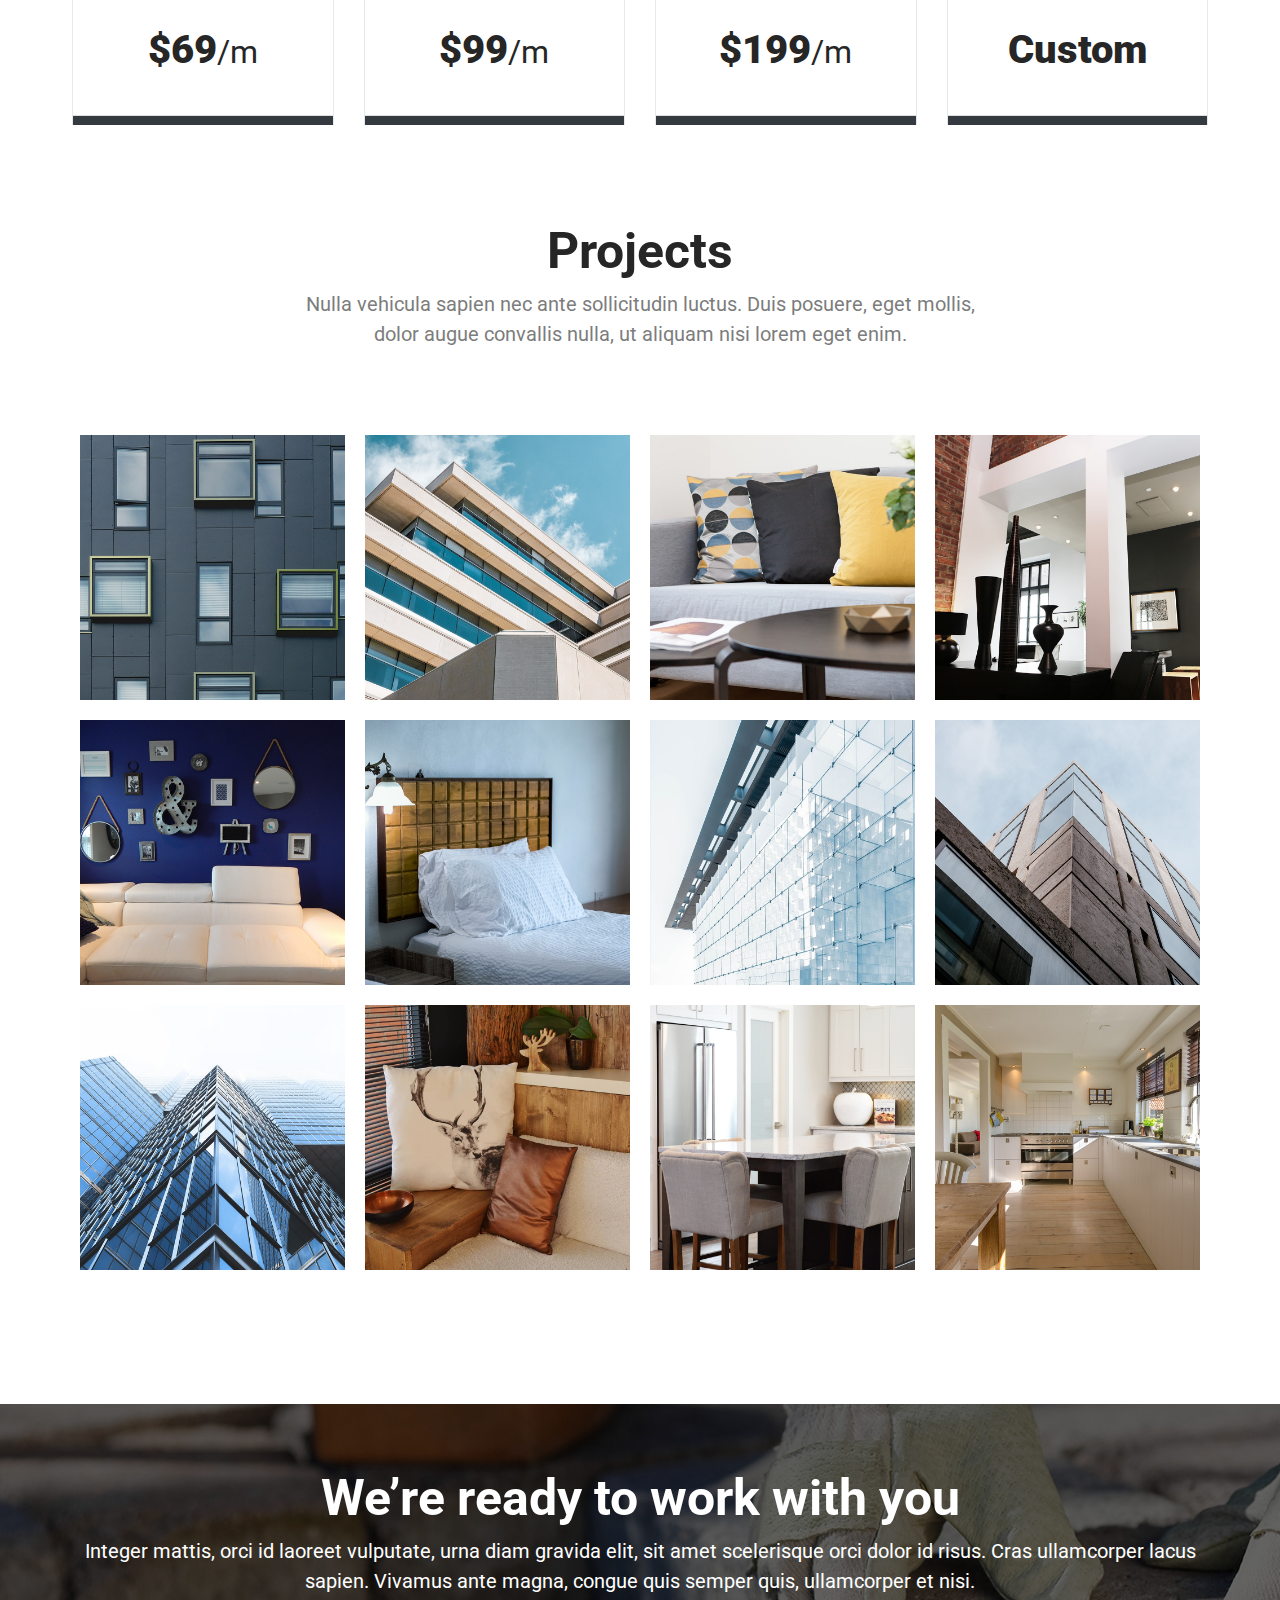
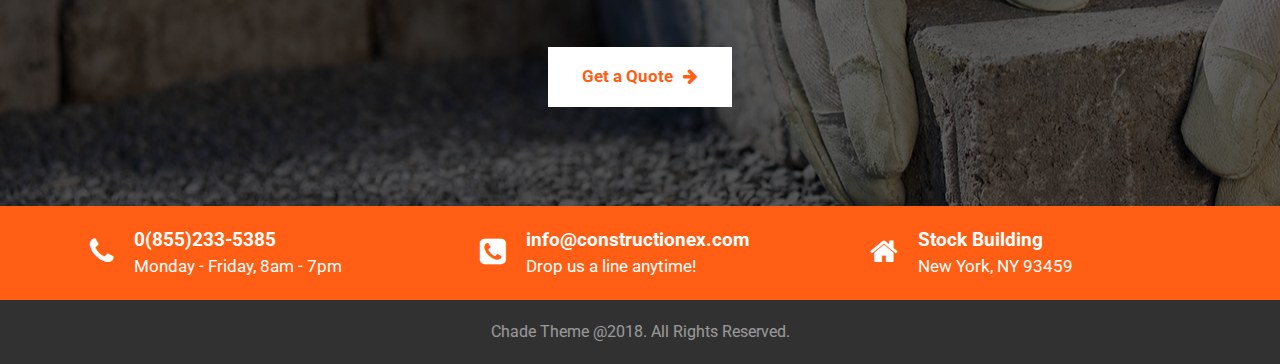
==== commit 792f9576: "fontawesome now from cdn" ====
--- a/index.html
+++ b/index.html
@@ -13,10 +13,11 @@
     <!-- Header-footer loading script -->
     <script src="js/header-footer-load.js"></script>
     <!-- Fonts -->
-    <link rel="stylesheet" href="fonts/fontawesome-free-5.2.0-web/css/all.css">
+    <link rel="stylesheet" href="https://cdnjs.cloudflare.com/ajax/libs/font-awesome/4.7.0/css/font-awesome.min.css">
+    <!-- <link rel="stylesheet" href="fonts/fontawesome-free-5.2.0-web/css/all.css"> -->
     <!-- style -->
     <link rel="stylesheet" href="css/style.css">
-    <link href="https://fonts.googleapis.com/css?family=Roboto:400,700,900" rel="stylesheet">
+    <link href="https://fonts.googleapis.com/css?family=Roboto:400" rel="stylesheet">
 </head>
 <!-- end of head  -->
 
@@ -138,7 +139,7 @@
                 </div>
                 <div class="col-lg">
                     <div class="service__quality">
-                        <i class="fas fa-globe"></i>
+                        <i class="fa fa-globe"></i>
                         <div class="">
                             <h4 class="text-white">Quick Delivery</h4>
                             <p>Morbi et turpis nec odio interdum scelerisque. Donec egestas erat quis lacus tempus, et
@@ -209,7 +210,7 @@
         <div class="container container__wraper text__visible">
             <div class="text-center">
                 <h1 class="font-weight-bold text-white">Our Clients Say</h1>
-                <i class="fab fa-twitter font-weight-bold m-5" style="font-size:50px"></i>
+                <i class="fa fa-twitter font-weight-bold m-5" style="font-size:50px"></i>
             </div>
             <div id="carouselContent" class="carousel slide" data-ride="carousel">
                 <div class="carousel-inner" role="listbox">
@@ -281,7 +282,7 @@
                     <ul class="list-group list-group-flush text-center">
                         <li class="list-group-item">
                             <header class="text-center">
-                                <i class="fa fa-chart-bar pricing_plan--header"></i>
+                                <i class="fa fa-bar-chart pricing_plan--header"></i>
                                 <h2>BASIC PLAN</h2>
                             </header>
                         </li>
@@ -308,7 +309,7 @@
                     <ul class="list-group list-group-flush text-center">
                         <li class="list-group-item">
                             <header class="text-center">
-                                <i class="fa fa-chart-line pricing_plan--header"></i>
+                                <i class="fa fa-line-chart pricing_plan--header"></i>
                                 <h2>PLUS PLAN</h2>
                             </header>
                         </li>
--- a/css/style.css
+++ b/css/style.css
@@ -400,7 +400,6 @@
 
 .fa-arrow-right_top_nav {
     color: white;
-    font-weight: 0;
     margin: 5px 0px 0px 10px;
 }
 
@@ -660,7 +659,7 @@
 }
 
 .pricing_plan--header {
-    font-size: 60px;
+    font-size: 50px;
     font-weight: 700;
     color: var(--primary-color);
     padding: 20px 0 30px;
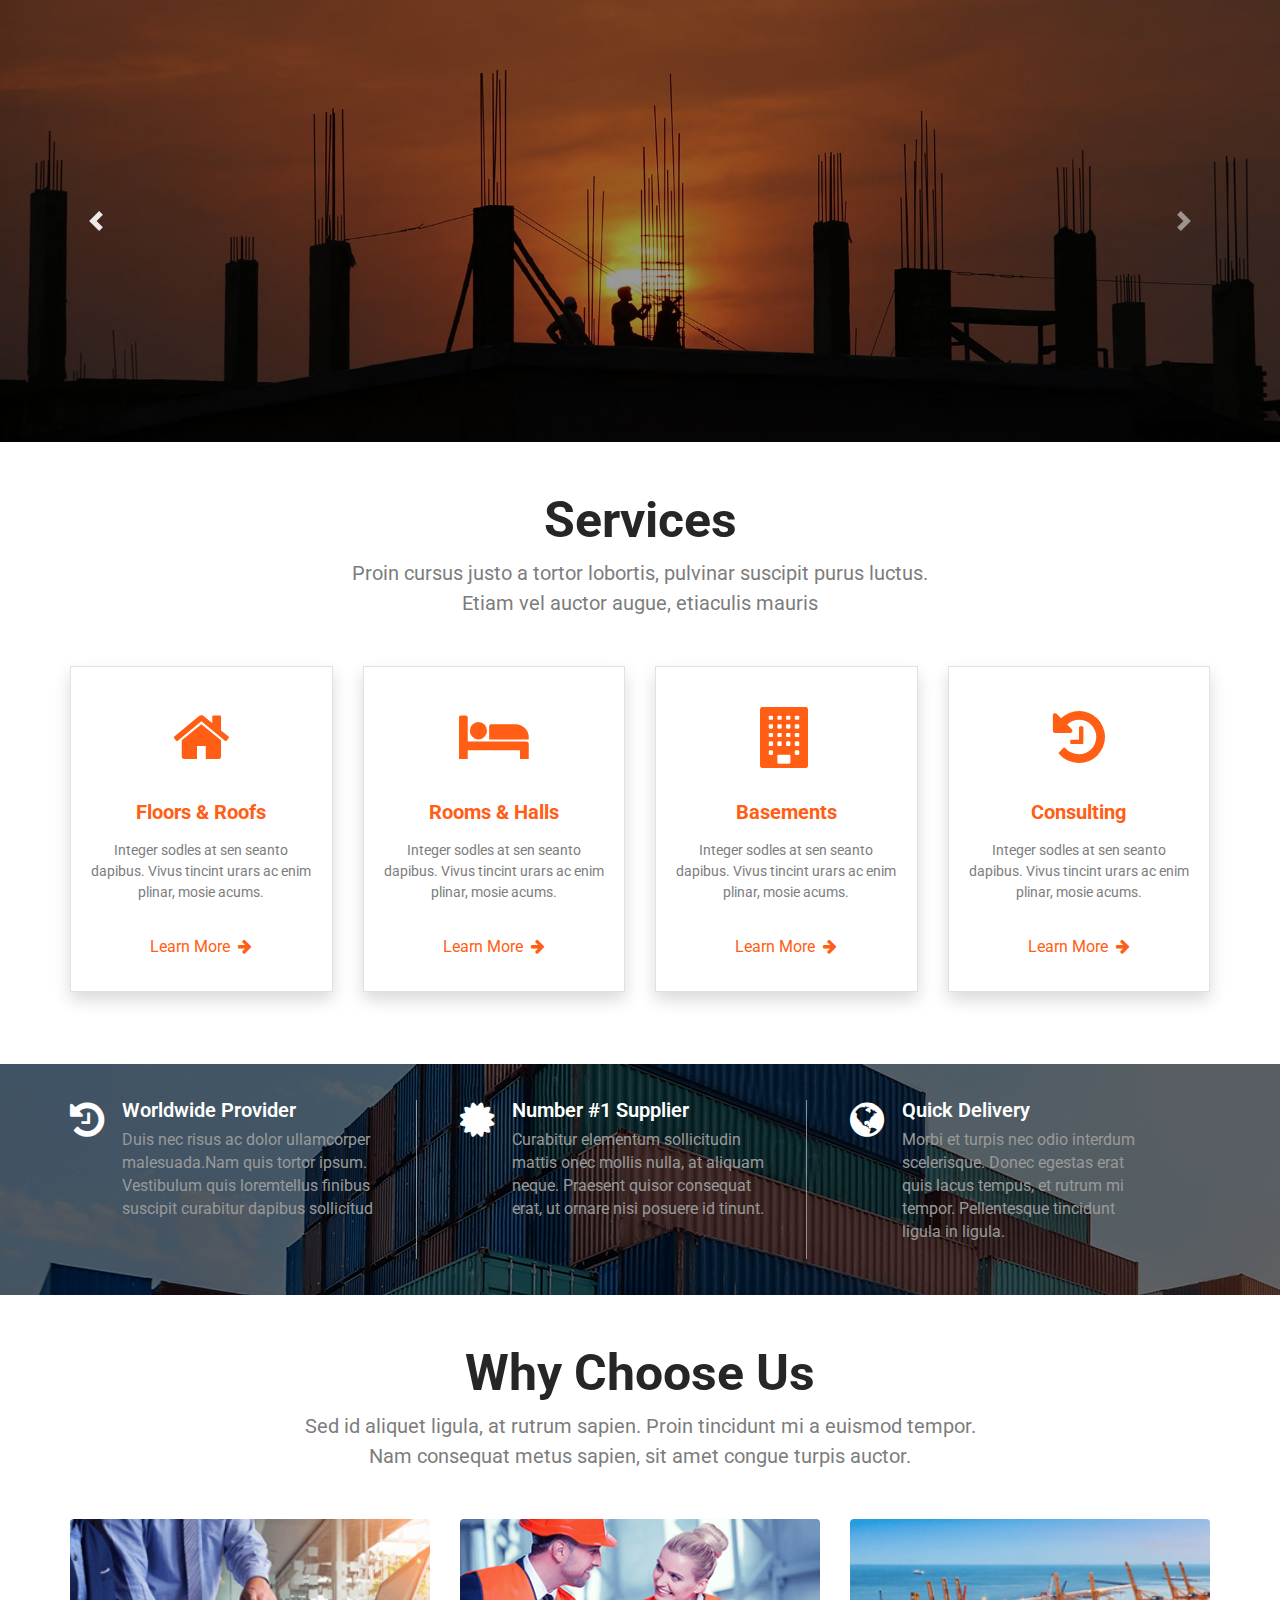
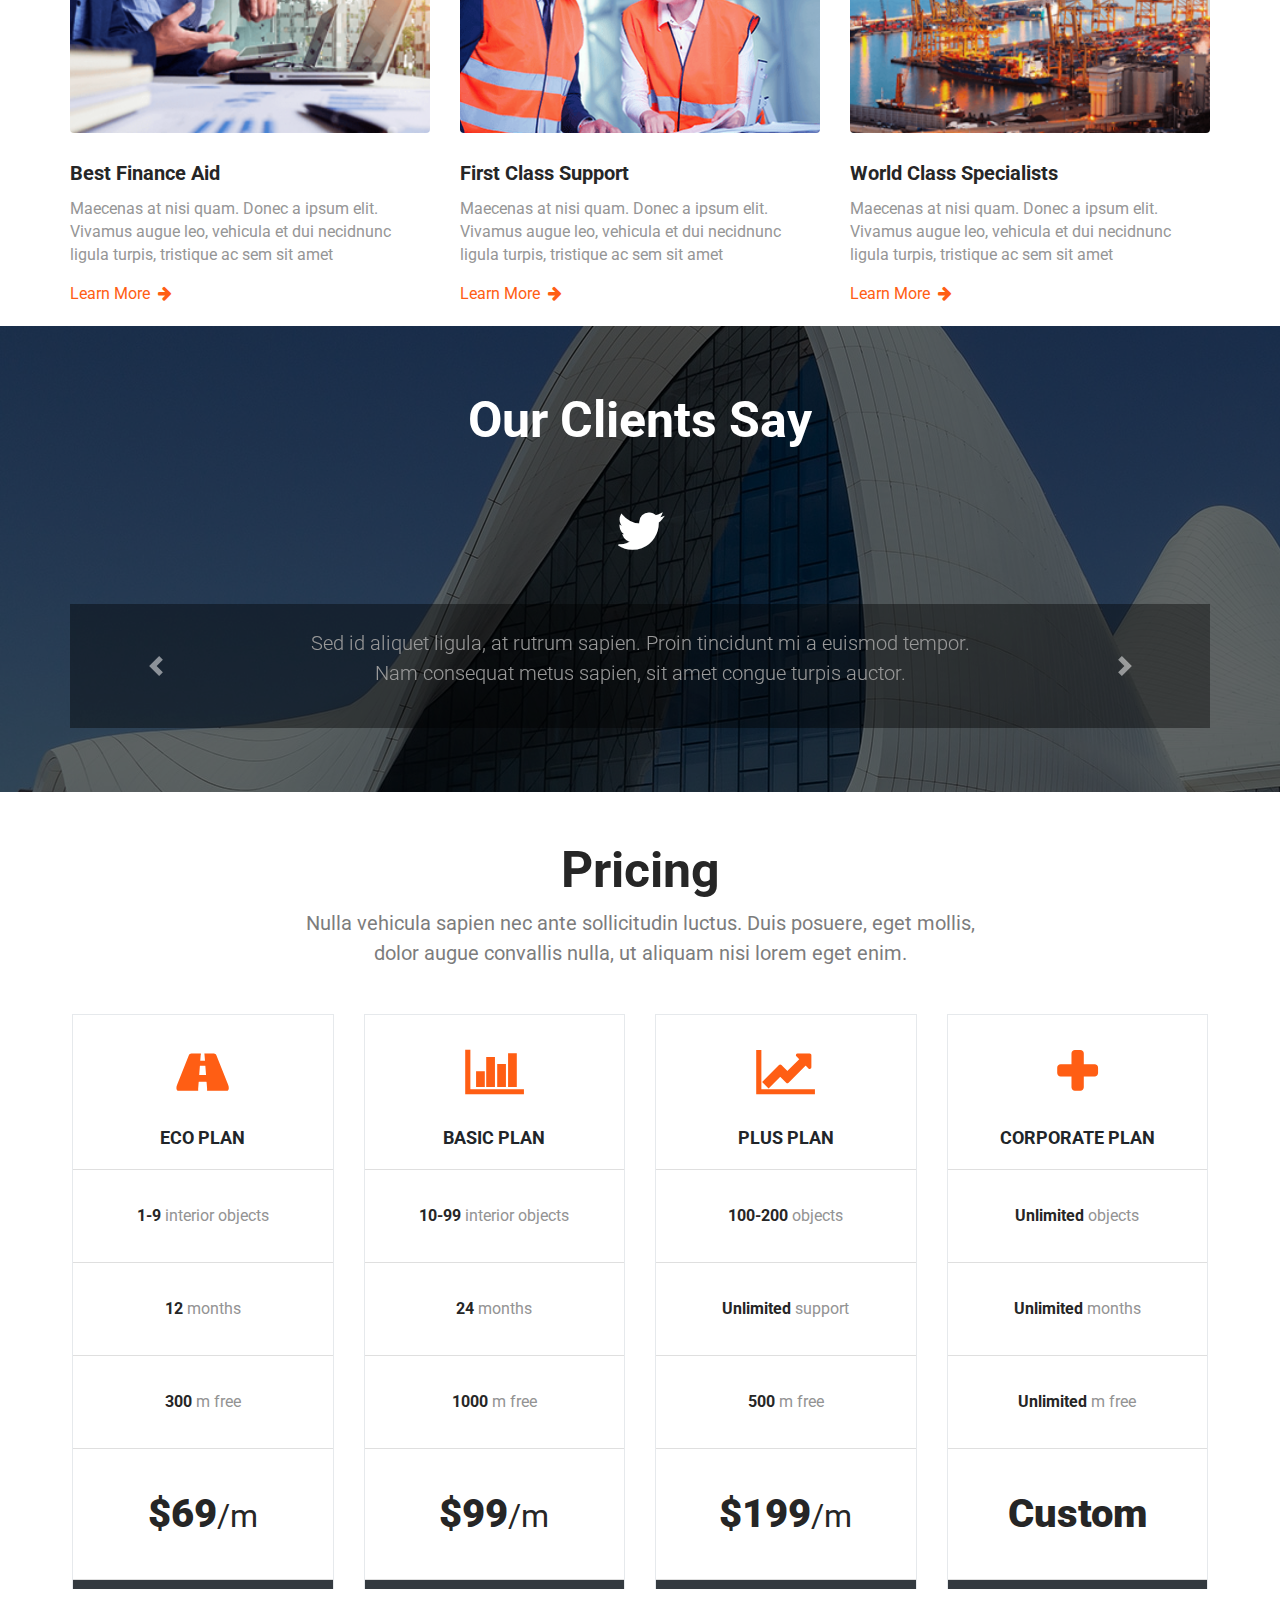
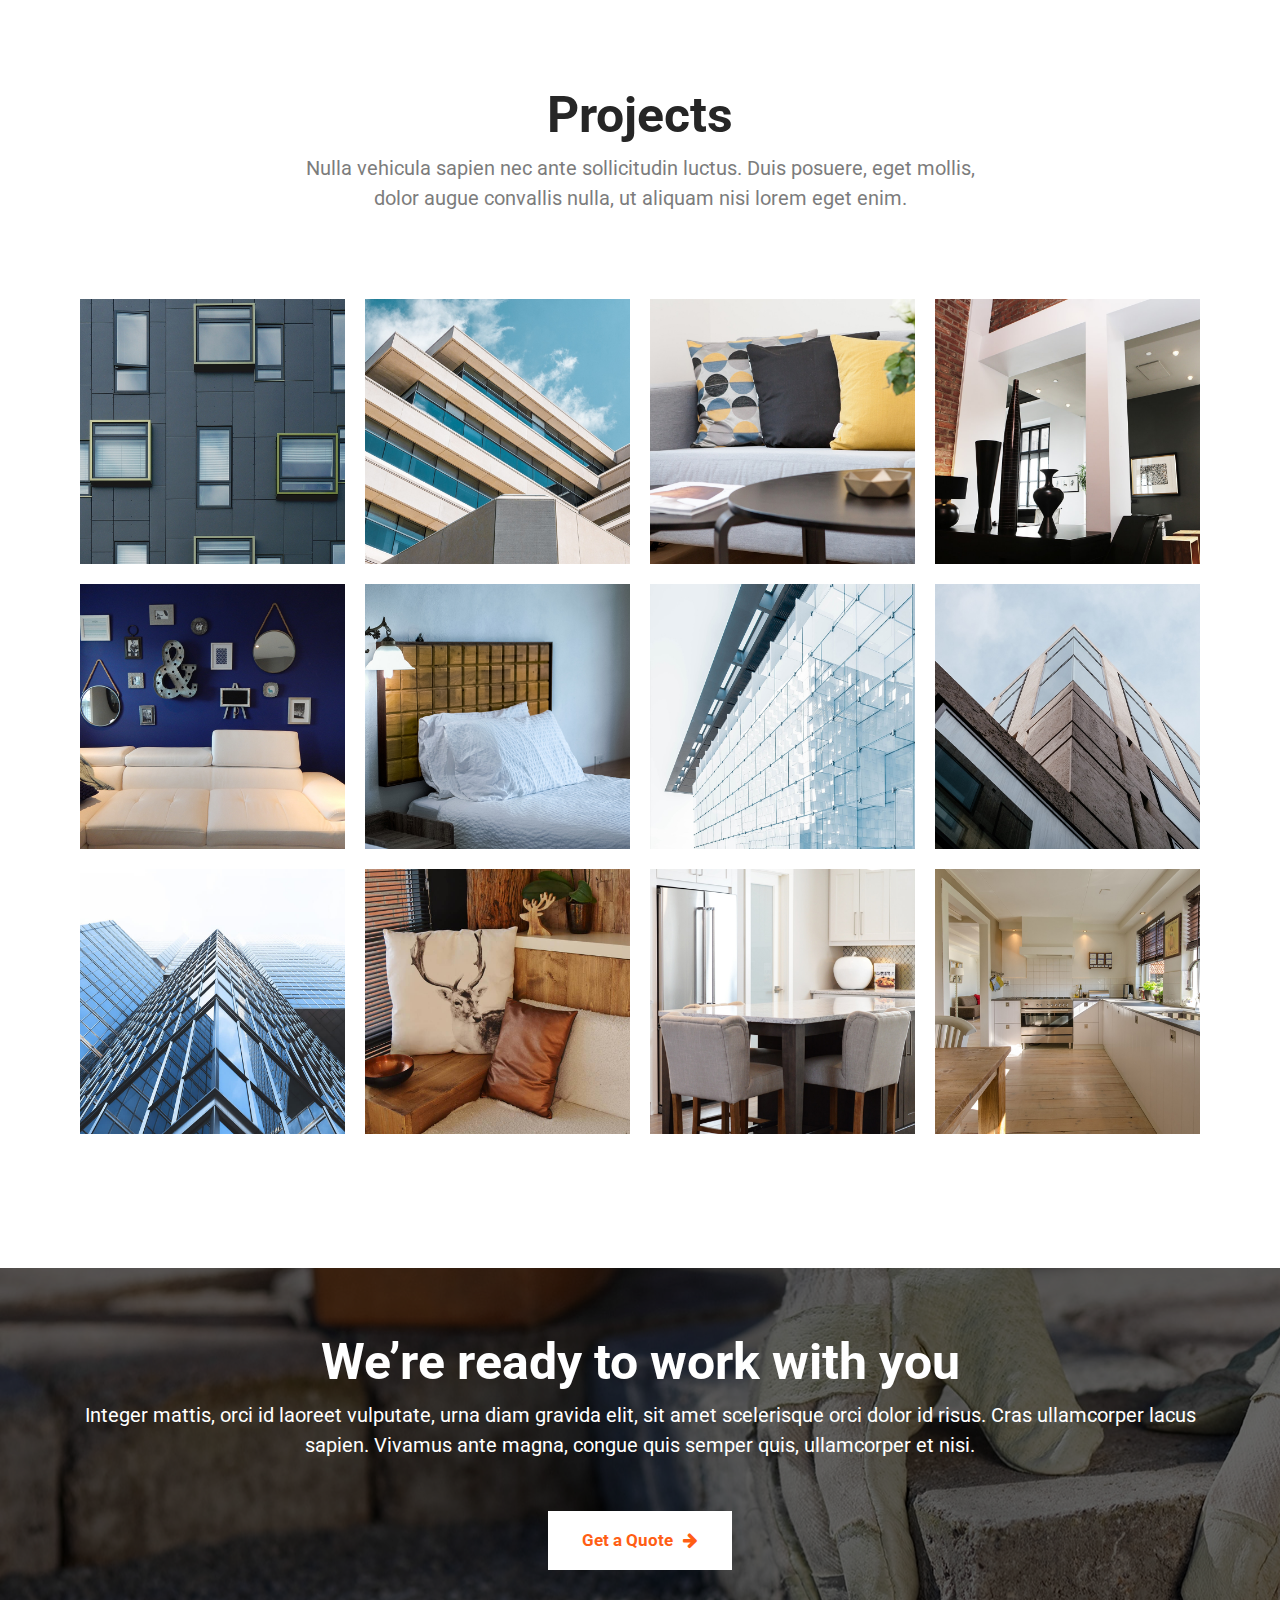
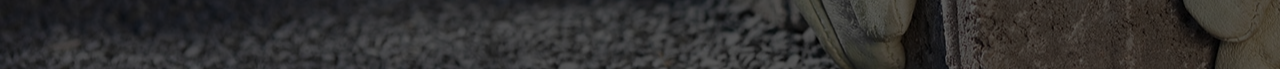
==== commit 5551c567: "fontawesome now from cdn" ====
--- a/index.html
+++ b/index.html
@@ -8,8 +8,6 @@
     <meta name="viewport" content="width=device-width, initial-scale=1">
     <!--Bootstrap -->
     <link rel="stylesheet" href="css/bootstrap.css" rel="stylesheet">
-    <script src="js/jquery-3.3.1.min.js"></script>
-    <script src="js/bootstrap.min.js"></script>
     <!-- Header-footer loading script -->
     <script src="js/header-footer-load.js"></script>
     <!-- Fonts -->
@@ -494,6 +492,9 @@
     <!-- Load Footer -->
     <div id="load-footer"></div>
 
+    <script src="js/jquery-3.3.1.min.js"></script>
+    <script src="js/bootstrap.min.js"></script>
+    
 </body>
 
 </html>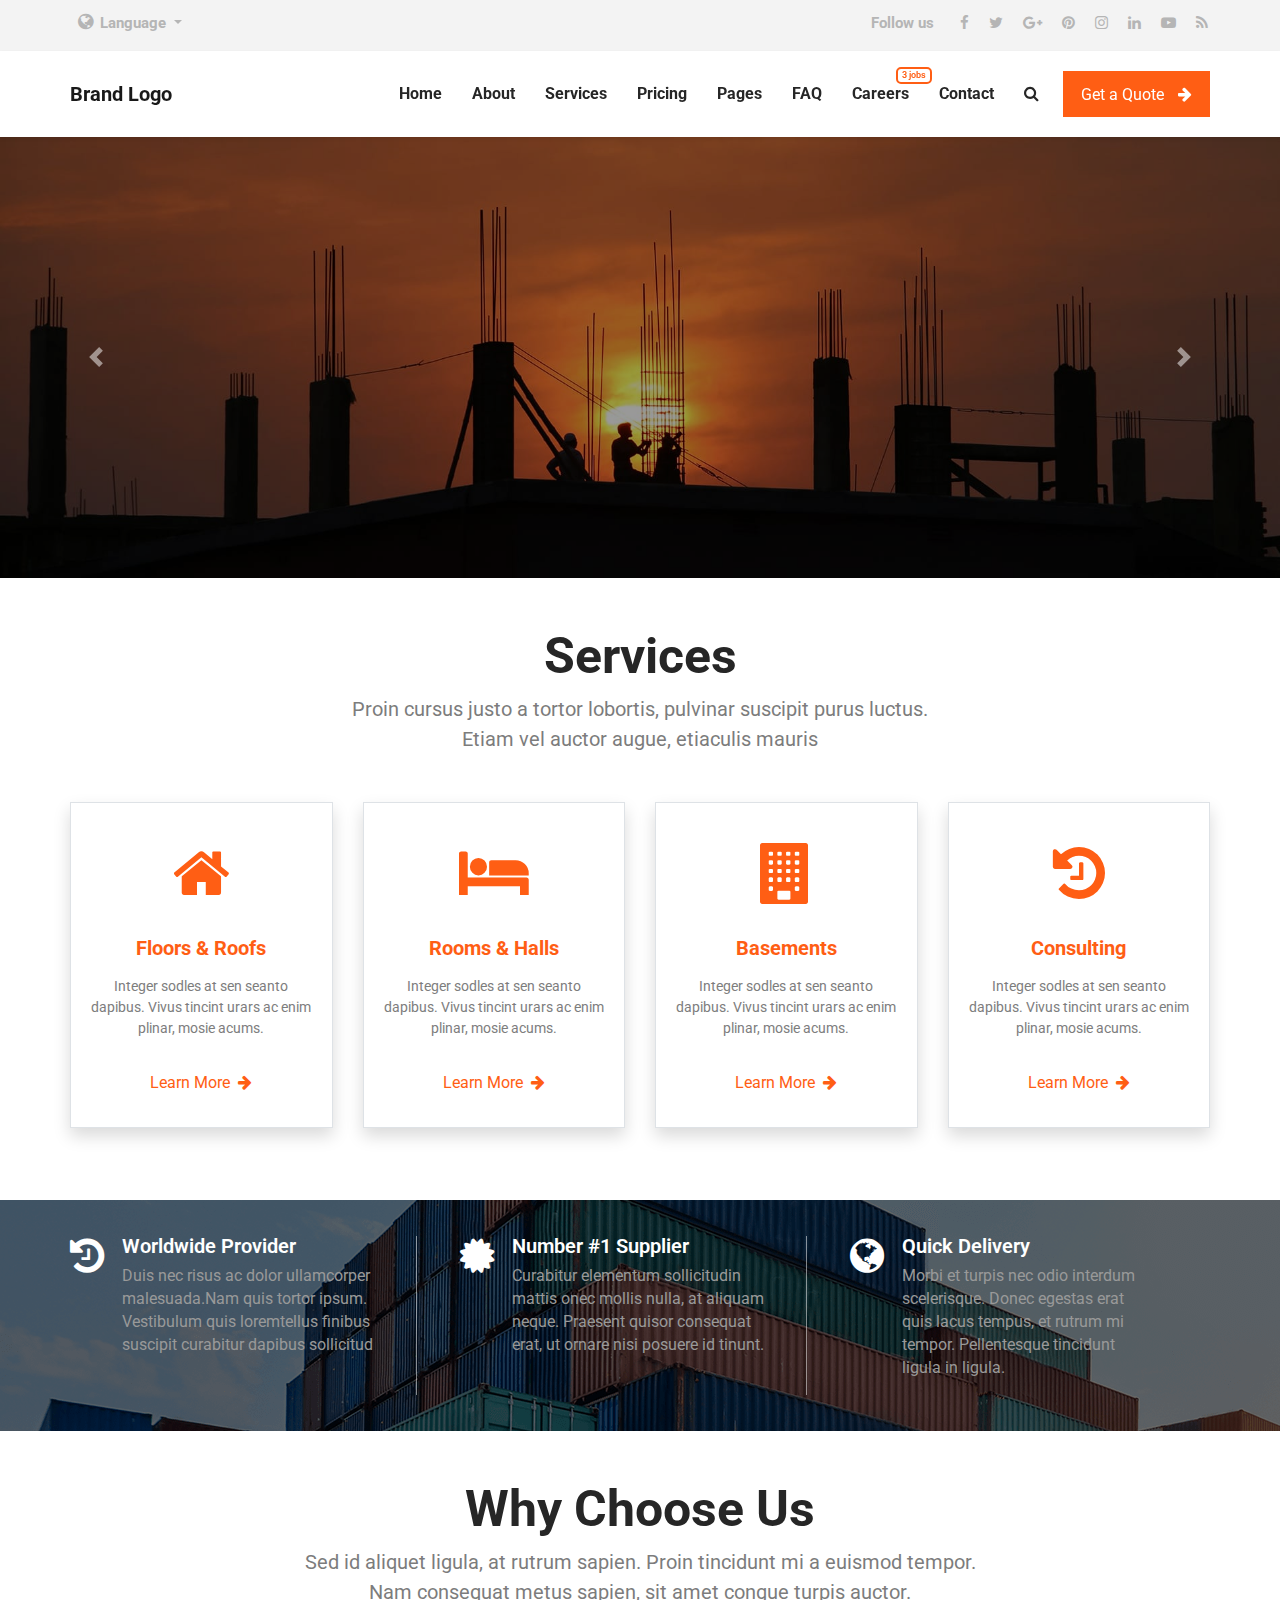
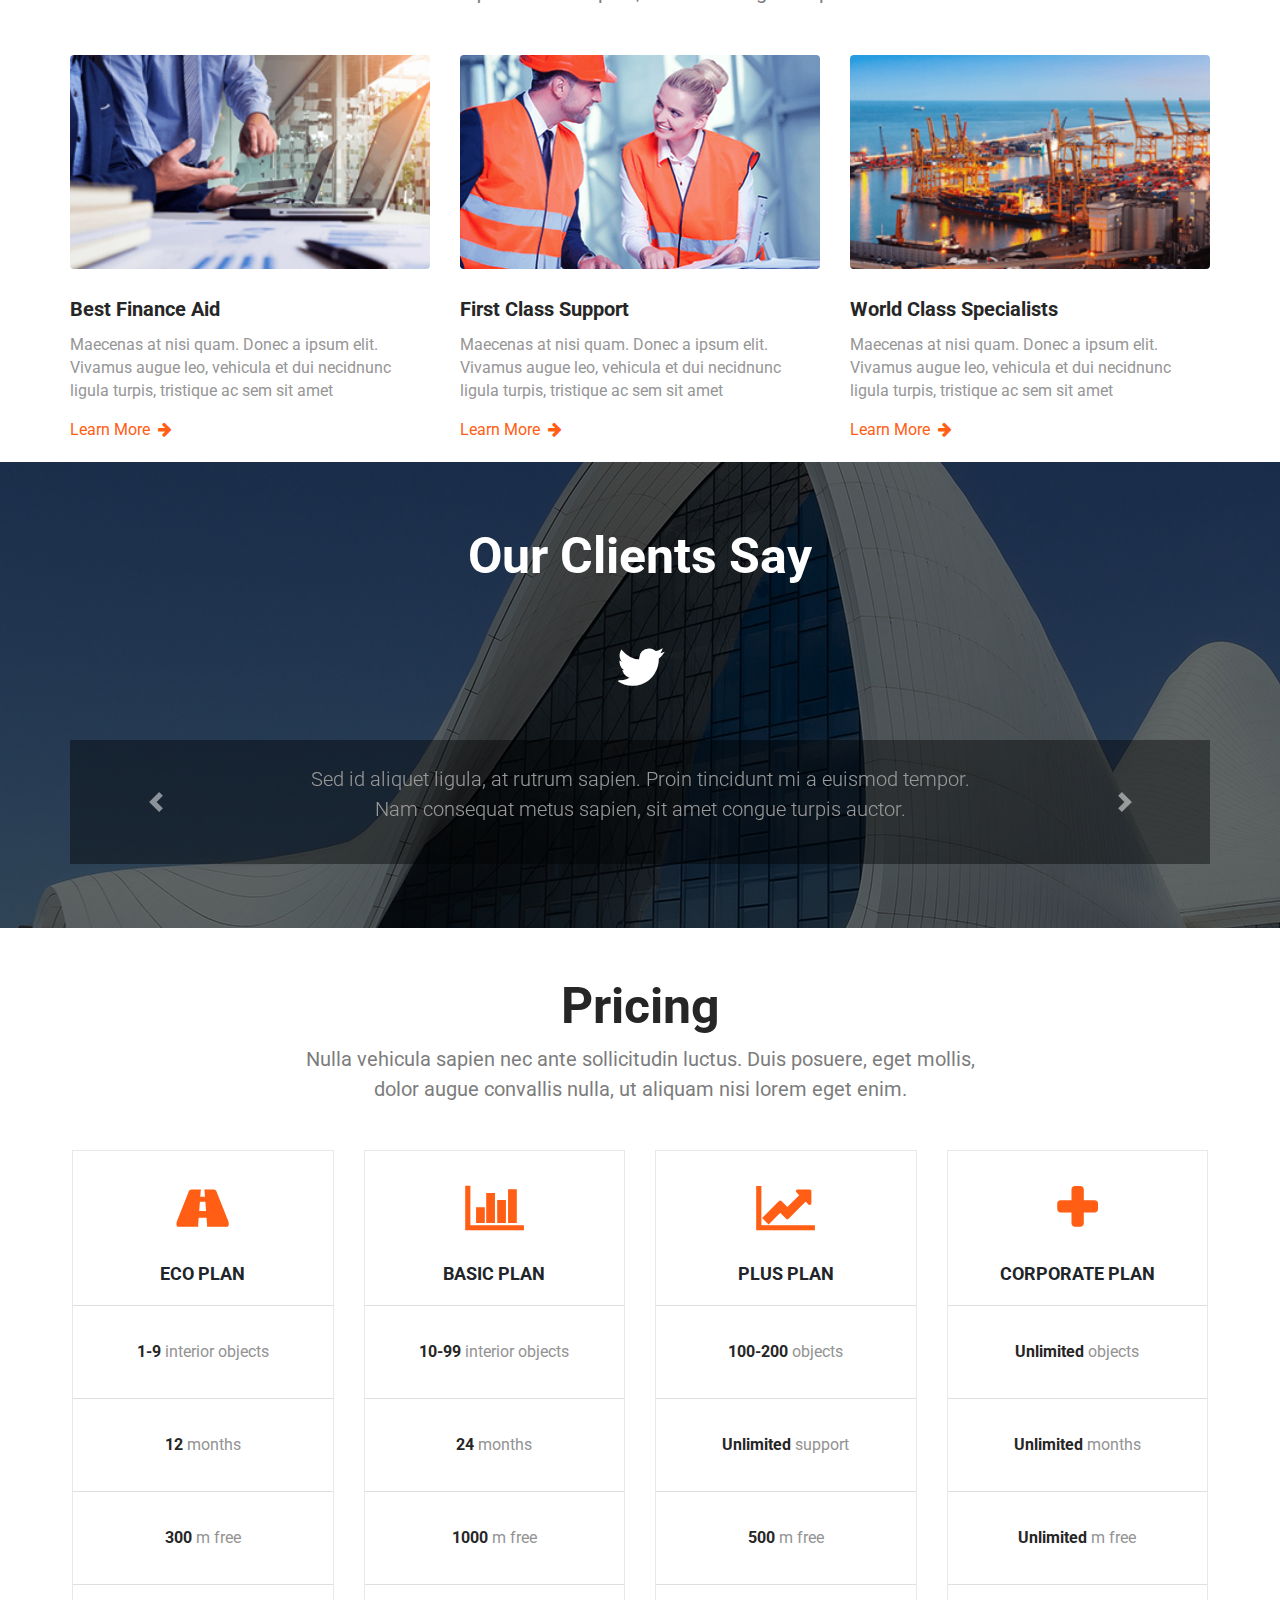
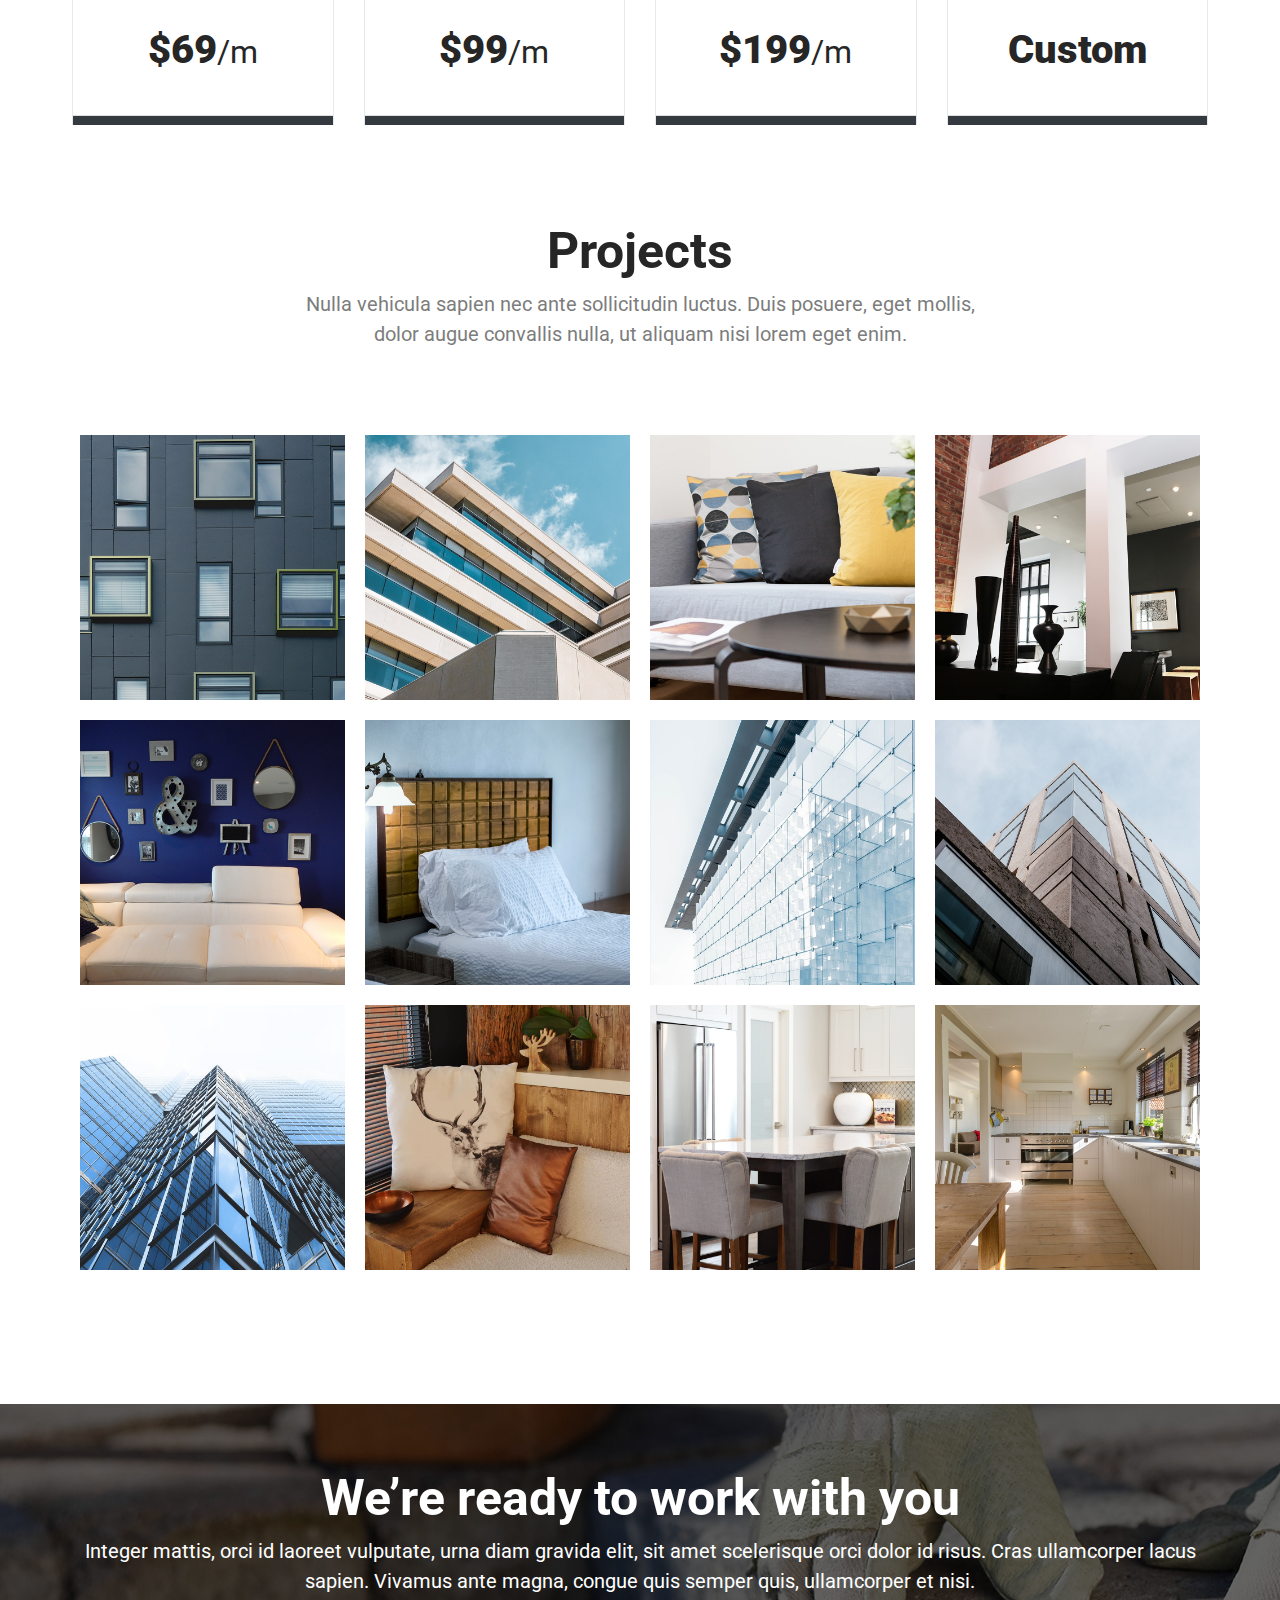
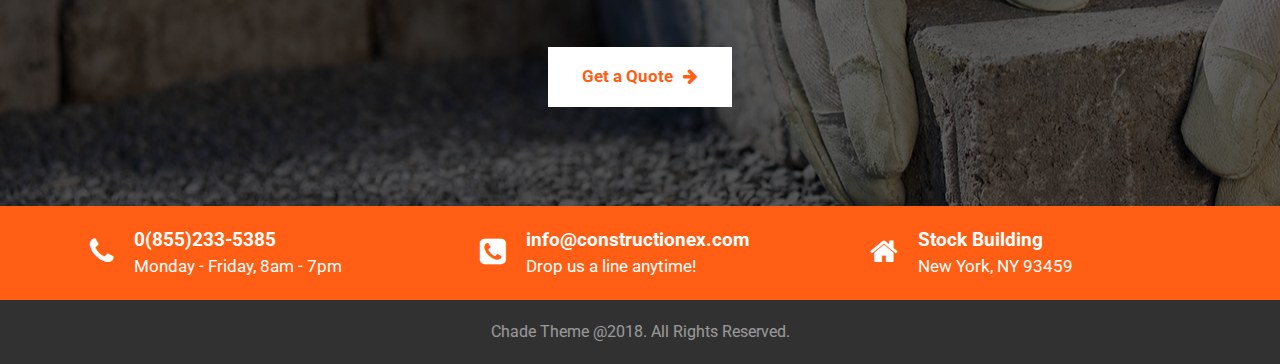
==== commit 5448304d: "bootstrap linked updated" ====
--- a/index.html
+++ b/index.html
@@ -6,10 +6,9 @@
     <meta http-equiv="X-UA-Compatible" content="IE=edge">
     <title>Home</title>
     <meta name="viewport" content="width=device-width, initial-scale=1">
-    <!--Bootstrap -->
-    <link rel="stylesheet" href="css/bootstrap.css" rel="stylesheet">
-    <!-- Header-footer loading script -->
-    <script src="js/header-footer-load.js"></script>
+    <!-- Latest compiled and minified CSS -->
+    <link rel="stylesheet" href="https://maxcdn.bootstrapcdn.com/bootstrap/4.4.1/css/bootstrap.min.css">
+
     <!-- Fonts -->
     <link rel="stylesheet" href="https://cdnjs.cloudflare.com/ajax/libs/font-awesome/4.7.0/css/font-awesome.min.css">
     <!-- <link rel="stylesheet" href="fonts/fontawesome-free-5.2.0-web/css/all.css"> -->
@@ -492,8 +491,18 @@
     <!-- Load Footer -->
     <div id="load-footer"></div>
 
-    <script src="js/jquery-3.3.1.min.js"></script>
-    <script src="js/bootstrap.min.js"></script>
+
+    <!-- jQuery library -->
+    <script src="https://ajax.googleapis.com/ajax/libs/jquery/3.4.1/jquery.min.js"></script>
+
+    <!-- Popper JS -->
+    <script src="https://cdnjs.cloudflare.com/ajax/libs/popper.js/1.16.0/umd/popper.min.js"></script>
+
+    <!-- Latest compiled JavaScript -->
+    <script src="https://maxcdn.bootstrapcdn.com/bootstrap/4.4.1/js/bootstrap.min.js"></script>
+    <!-- Header-footer loading script -->
+    <script src="js/header-footer-load.js"></script>
+
     
 </body>
 
